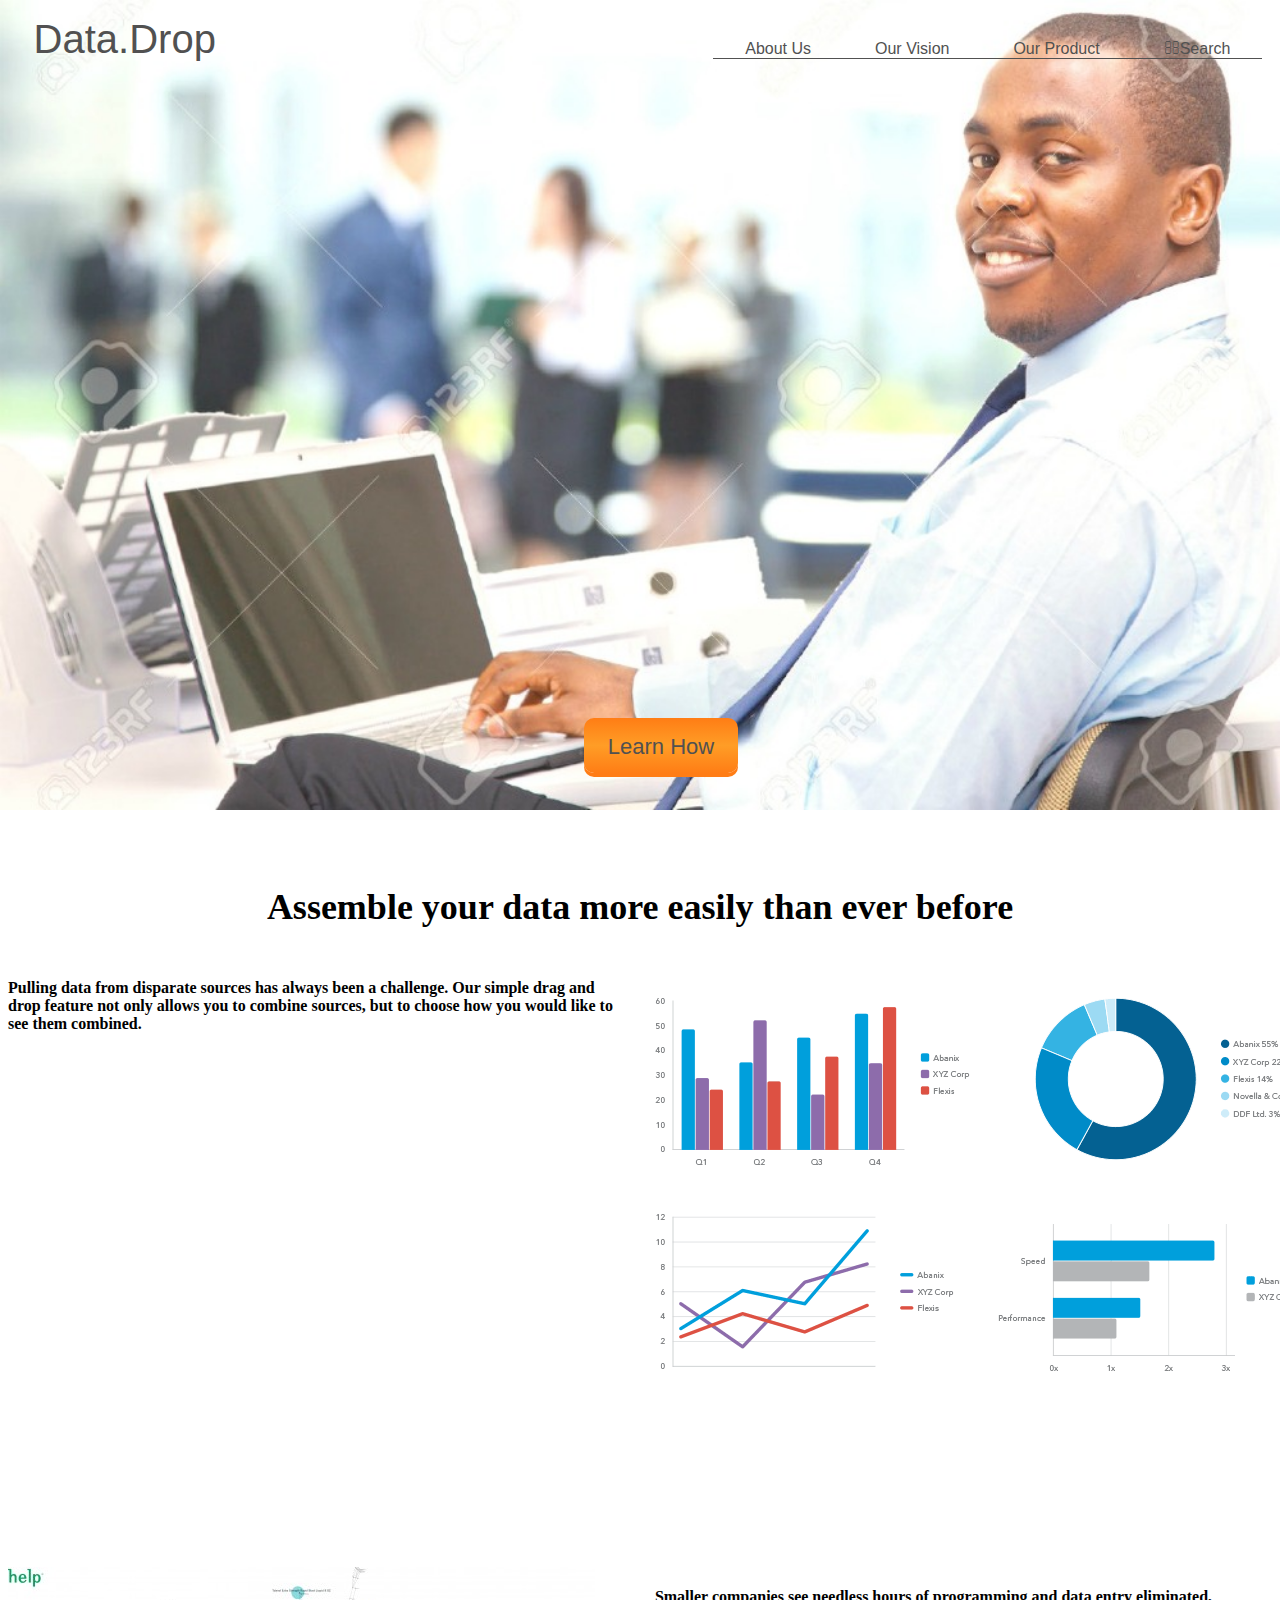
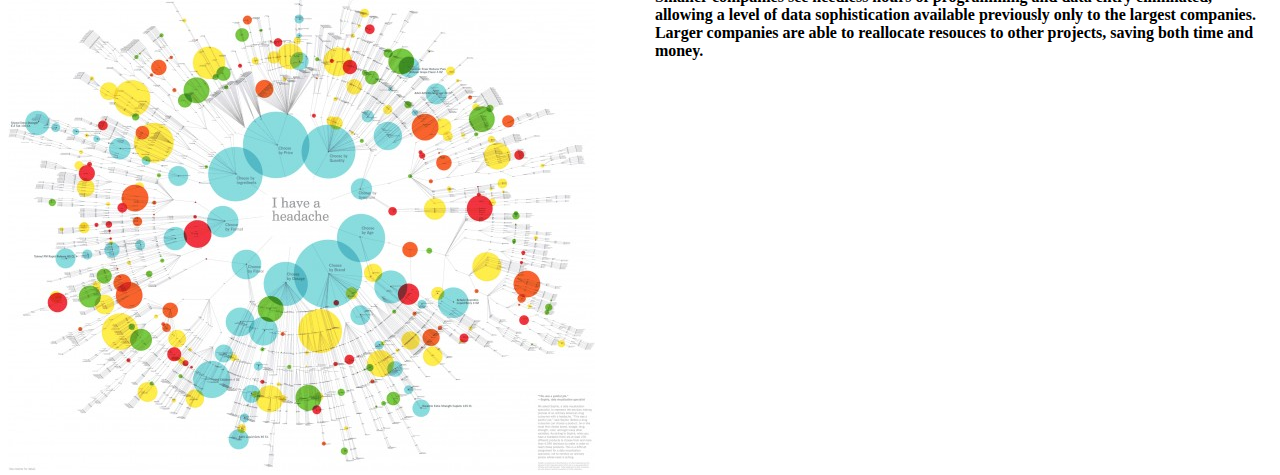
==== index.html @ 41b58b30 "partially complete landing page" ====
<!DOCTYPE html>
<html>
  <head>
    <link href="MyFontsWebfontsKit.css" rel="stylesheet" type="text/css" media="all">
    <link rel="stylesheet" href="css/application.css">
    <title></title>
  </head>
  <body>

      <section id="top-half">

          <div class="header">Data.Drop</div>

              <div class="nav">
                <ul>
                  <li><i class="fa fa-search"></i>Search</li>
                  <li><a href="default.asp">Our Product</a></li>
                  <li><a href="default.asp">Our Vision</a></li>
                  <li><a href="default.asp">About Us</a></li>
                </ul>
              </div>

            <div class="ri" id="main-img"><img src="img/computerguy.jpg" alt="man holding a laptop and smiling"></div>

            <h1>Make Your Data Work For You</h1>

            <div class="button">Learn How</div>

        </section>


            <div id="info"><h2>Assemble your data more easily than ever before</h2></div>


        <section id="mid-quarter">

            <div id="info"><h2>Assemble your data more easily than ever before</h2></div>

            <div id="mid-right"><h4>Pulling data from disparate sources has always been a challenge. Our simple drag and drop feature not only allows you to combine sources, but to choose how you would like to see them combined.</h4></div>

            <div id="mid-left"><img src="img/data3.png" alt="data visualization"></div>

        </section>

        <section id="bottom-quarter">

            <div id="bottom-right"><img src="img/data4.png" alt="data visualization"></div>

            <div id="bottom-left"><h4> Smaller companies see needless hours of programming and data entry eliminated, allowing a level of data sophistication available previously only to the largest companies. Larger companies are able to reallocate resouces to other projects, saving both time and money.</h4></div>

        </section>

  </body>
</html>
---- css/application.css ----
@charset "UTF-8";
/* Global Imports -------------------- */
@import url(fonts/myfonts.css);
html {
  box-sizing: border-box; }

*, *::after, *::before {
  box-sizing: inherit; }

html {
  width: 100%;
  background: #fff; }

#top-half {
  float: left;
  display: block;
  margin-right: 2.35765%;
  width: 100%; }
  #top-half:last-child {
    margin-right: 0; }
  #top-half .ri img {
    position: absolute;
    left: 0px;
    top: 0px;
    width: 100%;
    height: auto;
    z-index: 0; }

#mid-quarter {
  float: left;
  display: block;
  margin-right: 2.35765%;
  width: 100%;
  position: relative;
  margin: 74vh 0vh -6vh 0vh;
  background-color: #fff;
  height: 50vh;
  width: 100%;
  z-index: 0; }
  #mid-quarter:last-child {
    margin-right: 0; }

#info {
  float: left;
  display: block;
  margin-right: 2.35765%;
  width: 100%;
  text-align: center;
  font-size: 1.5em; }
  #info:last-child {
    margin-right: 0; }

#mid-right {
  float: left;
  display: block;
  margin-right: 2.35765%;
  width: 48.82117%; }
  #mid-right:last-child {
    margin-right: 0; }

#mid-left {
  float: left;
  display: block;
  margin-right: 2.35765%;
  width: 48.82117%; }
  #mid-left:last-child {
    margin-right: 0; }

#bottom-quarter {
  float: left;
  display: block;
  margin-right: 2.35765%;
  width: 100%;
  position: relative;
  margin: 35vh 0vh -6vh 0vh;
  background-color: #fff;
  height: 50vh;
  width: 100%;
  z-index: 0; }
  #bottom-quarter:last-child {
    margin-right: 0; }

#bottom-right {
  float: left;
  display: block;
  margin-right: 2.35765%;
  width: 48.82117%; }
  #bottom-right:last-child {
    margin-right: 0; }

#bottom-left {
  float: left;
  display: block;
  margin-right: 2.35765%;
  width: 48.82117%; }
  #bottom-left:last-child {
    margin-right: 0; }

.header {
  position: absolute;
  z-index: 2;
  margin: 1vh 0vw 0vh 2vw;
  text-align: left;
  font-family: Audimat3000-Regulier, sans-serif;
  font-size: 2.5em;
  color: #515151; }

.nav ul {
  position: absolute;
  z-index: 1;
  display: inline;
  width: 98vw;
  height: 4vh;
  list-style-type: none; }
  .nav ul li {
    float: right;
    padding: 1em 2em 0em 2em;
    font-family: Audimat3000-Regulier, sans-serif;
    font-size: 1em;
    color: #515151;
    border-bottom: thin solid #515151; }

a:link {
  color: #515151;
  text-decoration: none; }

a:hover {
  color: #aaaaaa;
  text-decoration: none; }

.button {
  position: absolute;
  z-index: 1;
  display: block;
  height: 2.5em;
  width: 7em;
  background: #05CFBE;
  border-radius: 10px;
  font-family: Audimat3000-Regulier, sans-serif;
  color: #515151;
  font-size: 22px;
  text-align: center;
  background: -webkit-linear-gradient(#FF7D15, #FF9D26, #FF7D15);
  background: -moz-linear-gradient(#FF7D15, #FF9D26, #FF7D15);
  background: -o-linear-gradient(#FF7D15, #FF9D26, #FF7D15);
  background: -ms-linear-gradient(#FF7D15, #FF9D26, #FF7D15);
  background: linear-gradient(#FF7D15, #FF9D26, #FF7D15);
  box-shadow: 0 4px 0 #FF7D15;
  -webkit-box-shadow: 0 4px 0 #FF7D15;
  -moz-box-shadow: 0 4px 0 #FF7D15;
  text-shadow: 0 2px 2px #FF7D15, 0.2;
  margin-top: 70vh;
  margin-left: 45vw;
  padding: .75em; }

@font-face {
  font-family: "Audimat3000-Regulier";
  src: url("../fonts/Audimat3000-Regulier-webfont.eot");
  src: url("../fonts/Audimat3000-Regulier-webfont.eot?#iefix") format("embedded-opentype"), url("../fonts/Audimat3000-Regulier-webfont.woff") format("woff"), url("../fonts/Audimat3000-Regulier-webfont.otf") format("ttf"); }
/*!
 *  Font Awesome 4.5.0 by @davegandy - http://fontawesome.io - @fontawesome
 *  License - http://fontawesome.io/license (Font: SIL OFL 1.1, CSS: MIT License)
 */
/* FONT PATH
 * -------------------------- */
@font-face {
  font-family: 'FontAwesome';
  src: url("../fonts/fontawesome-webfont.eot?v=4.5.0");
  src: url("../fonts/fontawesome-webfont.eot?#iefix&v=4.5.0") format("embedded-opentype"), url("../fonts/fontawesome-webfont.woff2?v=4.5.0") format("woff2"), url("../fonts/fontawesome-webfont.woff?v=4.5.0") format("woff"), url("../fonts/fontawesome-webfont.ttf?v=4.5.0") format("truetype"), url("../fonts/fontawesome-webfont.svg?v=4.5.0#fontawesomeregular") format("svg");
  font-weight: normal;
  font-style: normal; }
.fa {
  display: inline-block;
  font: normal normal normal 14px/1 FontAwesome;
  font-size: inherit;
  text-rendering: auto;
  -webkit-font-smoothing: antialiased;
  -moz-osx-font-smoothing: grayscale; }

/* makes the font 33% larger relative to the icon container */
.fa-lg {
  font-size: 1.33333em;
  line-height: 0.75em;
  vertical-align: -15%; }

.fa-2x {
  font-size: 2em; }

.fa-3x {
  font-size: 3em; }

.fa-4x {
  font-size: 4em; }

.fa-5x {
  font-size: 5em; }

.fa-fw {
  width: 1.28571em;
  text-align: center; }

.fa-ul {
  padding-left: 0;
  margin-left: 2.14286em;
  list-style-type: none; }
  .fa-ul > li {
    position: relative; }

.fa-li {
  position: absolute;
  left: -2.14286em;
  width: 2.14286em;
  top: 0.14286em;
  text-align: center; }
  .fa-li.fa-lg {
    left: -1.85714em; }

.fa-border {
  padding: .2em .25em .15em;
  border: solid 0.08em #eee;
  border-radius: .1em; }

.fa-pull-left {
  float: left; }

.fa-pull-right {
  float: right; }

.fa.fa-pull-left {
  margin-right: .3em; }
.fa.fa-pull-right {
  margin-left: .3em; }

/* Deprecated as of 4.4.0 */
.pull-right {
  float: right; }

.pull-left {
  float: left; }

.fa.pull-left {
  margin-right: .3em; }
.fa.pull-right {
  margin-left: .3em; }

.fa-spin {
  -webkit-animation: fa-spin 2s infinite linear;
  animation: fa-spin 2s infinite linear; }

.fa-pulse {
  -webkit-animation: fa-spin 1s infinite steps(8);
  animation: fa-spin 1s infinite steps(8); }

@-webkit-keyframes fa-spin {
  0% {
    -webkit-transform: rotate(0deg);
    transform: rotate(0deg); }
  100% {
    -webkit-transform: rotate(359deg);
    transform: rotate(359deg); } }
@keyframes fa-spin {
  0% {
    -webkit-transform: rotate(0deg);
    transform: rotate(0deg); }
  100% {
    -webkit-transform: rotate(359deg);
    transform: rotate(359deg); } }
.fa-rotate-90 {
  filter: progid:DXImageTransform.Microsoft.BasicImage(rotation=1);
  -webkit-transform: rotate(90deg);
  -ms-transform: rotate(90deg);
  transform: rotate(90deg); }

.fa-rotate-180 {
  filter: progid:DXImageTransform.Microsoft.BasicImage(rotation=2);
  -webkit-transform: rotate(180deg);
  -ms-transform: rotate(180deg);
  transform: rotate(180deg); }

.fa-rotate-270 {
  filter: progid:DXImageTransform.Microsoft.BasicImage(rotation=3);
  -webkit-transform: rotate(270deg);
  -ms-transform: rotate(270deg);
  transform: rotate(270deg); }

.fa-flip-horizontal {
  filter: progid:DXImageTransform.Microsoft.BasicImage(rotation=0);
  -webkit-transform: scale(-1, 1);
  -ms-transform: scale(-1, 1);
  transform: scale(-1, 1); }

.fa-flip-vertical {
  filter: progid:DXImageTransform.Microsoft.BasicImage(rotation=2);
  -webkit-transform: scale(1, -1);
  -ms-transform: scale(1, -1);
  transform: scale(1, -1); }

:root .fa-rotate-90,
:root .fa-rotate-180,
:root .fa-rotate-270,
:root .fa-flip-horizontal,
:root .fa-flip-vertical {
  filter: none; }

.fa-stack {
  position: relative;
  display: inline-block;
  width: 2em;
  height: 2em;
  line-height: 2em;
  vertical-align: middle; }

.fa-stack-1x, .fa-stack-2x {
  position: absolute;
  left: 0;
  width: 100%;
  text-align: center; }

.fa-stack-1x {
  line-height: inherit; }

.fa-stack-2x {
  font-size: 2em; }

.fa-inverse {
  color: #fff; }

/* Font Awesome uses the Unicode Private Use Area (PUA) to ensure screen
   readers do not read off random characters that represent icons */
.fa-glass:before {
  content: ""; }

.fa-music:before {
  content: ""; }

.fa-search:before {
  content: ""; }

.fa-envelope-o:before {
  content: ""; }

.fa-heart:before {
  content: ""; }

.fa-star:before {
  content: ""; }

.fa-star-o:before {
  content: ""; }

.fa-user:before {
  content: ""; }

.fa-film:before {
  content: ""; }

.fa-th-large:before {
  content: ""; }

.fa-th:before {
  content: ""; }

.fa-th-list:before {
  content: ""; }

.fa-check:before {
  content: ""; }

.fa-remove:before,
.fa-close:before,
.fa-times:before {
  content: ""; }

.fa-search-plus:before {
  content: ""; }

.fa-search-minus:before {
  content: ""; }

.fa-power-off:before {
  content: ""; }

.fa-signal:before {
  content: ""; }

.fa-gear:before,
.fa-cog:before {
  content: ""; }

.fa-trash-o:before {
  content: ""; }

.fa-home:before {
  content: ""; }

.fa-file-o:before {
  content: ""; }

.fa-clock-o:before {
  content: ""; }

.fa-road:before {
  content: ""; }

.fa-download:before {
  content: ""; }

.fa-arrow-circle-o-down:before {
  content: ""; }

.fa-arrow-circle-o-up:before {
  content: ""; }

.fa-inbox:before {
  content: ""; }

.fa-play-circle-o:before {
  content: ""; }

.fa-rotate-right:before,
.fa-repeat:before {
  content: ""; }

.fa-refresh:before {
  content: ""; }

.fa-list-alt:before {
  content: ""; }

.fa-lock:before {
  content: ""; }

.fa-flag:before {
  content: ""; }

.fa-headphones:before {
  content: ""; }

.fa-volume-off:before {
  content: ""; }

.fa-volume-down:before {
  content: ""; }

.fa-volume-up:before {
  content: ""; }

.fa-qrcode:before {
  content: ""; }

.fa-barcode:before {
  content: ""; }

.fa-tag:before {
  content: ""; }

.fa-tags:before {
  content: ""; }

.fa-book:before {
  content: ""; }

.fa-bookmark:before {
  content: ""; }

.fa-print:before {
  content: ""; }

.fa-camera:before {
  content: ""; }

.fa-font:before {
  content: ""; }

.fa-bold:before {
  content: ""; }

.fa-italic:before {
  content: ""; }

.fa-text-height:before {
  content: ""; }

.fa-text-width:before {
  content: ""; }

.fa-align-left:before {
  content: ""; }

.fa-align-center:before {
  content: ""; }

.fa-align-right:before {
  content: ""; }

.fa-align-justify:before {
  content: ""; }

.fa-list:before {
  content: ""; }

.fa-dedent:before,
.fa-outdent:before {
  content: ""; }

.fa-indent:before {
  content: ""; }

.fa-video-camera:before {
  content: ""; }

.fa-photo:before,
.fa-image:before,
.fa-picture-o:before {
  content: ""; }

.fa-pencil:before {
  content: ""; }

.fa-map-marker:before {
  content: ""; }

.fa-adjust:before {
  content: ""; }

.fa-tint:before {
  content: ""; }

.fa-edit:before,
.fa-pencil-square-o:before {
  content: ""; }

.fa-share-square-o:before {
  content: ""; }

.fa-check-square-o:before {
  content: ""; }

.fa-arrows:before {
  content: ""; }

.fa-step-backward:before {
  content: ""; }

.fa-fast-backward:before {
  content: ""; }

.fa-backward:before {
  content: ""; }

.fa-play:before {
  content: ""; }

.fa-pause:before {
  content: ""; }

.fa-stop:before {
  content: ""; }

.fa-forward:before {
  content: ""; }

.fa-fast-forward:before {
  content: ""; }

.fa-step-forward:before {
  content: ""; }

.fa-eject:before {
  content: ""; }

.fa-chevron-left:before {
  content: ""; }

.fa-chevron-right:before {
  content: ""; }

.fa-plus-circle:before {
  content: ""; }

.fa-minus-circle:before {
  content: ""; }

.fa-times-circle:before {
  content: ""; }

.fa-check-circle:before {
  content: ""; }

.fa-question-circle:before {
  content: ""; }

.fa-info-circle:before {
  content: ""; }

.fa-crosshairs:before {
  content: ""; }

.fa-times-circle-o:before {
  content: ""; }

.fa-check-circle-o:before {
  content: ""; }

.fa-ban:before {
  content: ""; }

.fa-arrow-left:before {
  content: ""; }

.fa-arrow-right:before {
  content: ""; }

.fa-arrow-up:before {
  content: ""; }

.fa-arrow-down:before {
  content: ""; }

.fa-mail-forward:before,
.fa-share:before {
  content: ""; }

.fa-expand:before {
  content: ""; }

.fa-compress:before {
  content: ""; }

.fa-plus:before {
  content: ""; }

.fa-minus:before {
  content: ""; }

.fa-asterisk:before {
  content: ""; }

.fa-exclamation-circle:before {
  content: ""; }

.fa-gift:before {
  content: ""; }

.fa-leaf:before {
  content: ""; }

.fa-fire:before {
  content: ""; }

.fa-eye:before {
  content: ""; }

.fa-eye-slash:before {
  content: ""; }

.fa-warning:before,
.fa-exclamation-triangle:before {
  content: ""; }

.fa-plane:before {
  content: ""; }

.fa-calendar:before {
  content: ""; }

.fa-random:before {
  content: ""; }

.fa-comment:before {
  content: ""; }

.fa-magnet:before {
  content: ""; }

.fa-chevron-up:before {
  content: ""; }

.fa-chevron-down:before {
  content: ""; }

.fa-retweet:before {
  content: ""; }

.fa-shopping-cart:before {
  content: ""; }

.fa-folder:before {
  content: ""; }

.fa-folder-open:before {
  content: ""; }

.fa-arrows-v:before {
  content: ""; }

.fa-arrows-h:before {
  content: ""; }

.fa-bar-chart-o:before,
.fa-bar-chart:before {
  content: ""; }

.fa-twitter-square:before {
  content: ""; }

.fa-facebook-square:before {
  content: ""; }

.fa-camera-retro:before {
  content: ""; }

.fa-key:before {
  content: ""; }

.fa-gears:before,
.fa-cogs:before {
  content: ""; }

.fa-comments:before {
  content: ""; }

.fa-thumbs-o-up:before {
  content: ""; }

.fa-thumbs-o-down:before {
  content: ""; }

.fa-star-half:before {
  content: ""; }

.fa-heart-o:before {
  content: ""; }

.fa-sign-out:before {
  content: ""; }

.fa-linkedin-square:before {
  content: ""; }

.fa-thumb-tack:before {
  content: ""; }

.fa-external-link:before {
  content: ""; }

.fa-sign-in:before {
  content: ""; }

.fa-trophy:before {
  content: ""; }

.fa-github-square:before {
  content: ""; }

.fa-upload:before {
  content: ""; }

.fa-lemon-o:before {
  content: ""; }

.fa-phone:before {
  content: ""; }

.fa-square-o:before {
  content: ""; }

.fa-bookmark-o:before {
  content: ""; }

.fa-phone-square:before {
  content: ""; }

.fa-twitter:before {
  content: ""; }

.fa-facebook-f:before,
.fa-facebook:before {
  content: ""; }

.fa-github:before {
  content: ""; }

.fa-unlock:before {
  content: ""; }

.fa-credit-card:before {
  content: ""; }

.fa-feed:before,
.fa-rss:before {
  content: ""; }

.fa-hdd-o:before {
  content: ""; }

.fa-bullhorn:before {
  content: ""; }

.fa-bell:before {
  content: ""; }

.fa-certificate:before {
  content: ""; }

.fa-hand-o-right:before {
  content: ""; }

.fa-hand-o-left:before {
  content: ""; }

.fa-hand-o-up:before {
  content: ""; }

.fa-hand-o-down:before {
  content: ""; }

.fa-arrow-circle-left:before {
  content: ""; }

.fa-arrow-circle-right:before {
  content: ""; }

.fa-arrow-circle-up:before {
  content: ""; }

.fa-arrow-circle-down:before {
  content: ""; }

.fa-globe:before {
  content: ""; }

.fa-wrench:before {
  content: ""; }

.fa-tasks:before {
  content: ""; }

.fa-filter:before {
  content: ""; }

.fa-briefcase:before {
  content: ""; }

.fa-arrows-alt:before {
  content: ""; }

.fa-group:before,
.fa-users:before {
  content: ""; }

.fa-chain:before,
.fa-link:before {
  content: ""; }

.fa-cloud:before {
  content: ""; }

.fa-flask:before {
  content: ""; }

.fa-cut:before,
.fa-scissors:before {
  content: ""; }

.fa-copy:before,
.fa-files-o:before {
  content: ""; }

.fa-paperclip:before {
  content: ""; }

.fa-save:before,
.fa-floppy-o:before {
  content: ""; }

.fa-square:before {
  content: ""; }

.fa-navicon:before,
.fa-reorder:before,
.fa-bars:before {
  content: ""; }

.fa-list-ul:before {
  content: ""; }

.fa-list-ol:before {
  content: ""; }

.fa-strikethrough:before {
  content: ""; }

.fa-underline:before {
  content: ""; }

.fa-table:before {
  content: ""; }

.fa-magic:before {
  content: ""; }

.fa-truck:before {
  content: ""; }

.fa-pinterest:before {
  content: ""; }

.fa-pinterest-square:before {
  content: ""; }

.fa-google-plus-square:before {
  content: ""; }

.fa-google-plus:before {
  content: ""; }

.fa-money:before {
  content: ""; }

.fa-caret-down:before {
  content: ""; }

.fa-caret-up:before {
  content: ""; }

.fa-caret-left:before {
  content: ""; }

.fa-caret-right:before {
  content: ""; }

.fa-columns:before {
  content: ""; }

.fa-unsorted:before,
.fa-sort:before {
  content: ""; }

.fa-sort-down:before,
.fa-sort-desc:before {
  content: ""; }

.fa-sort-up:before,
.fa-sort-asc:before {
  content: ""; }

.fa-envelope:before {
  content: ""; }

.fa-linkedin:before {
  content: ""; }

.fa-rotate-left:before,
.fa-undo:before {
  content: ""; }

.fa-legal:before,
.fa-gavel:before {
  content: ""; }

.fa-dashboard:before,
.fa-tachometer:before {
  content: ""; }

.fa-comment-o:before {
  content: ""; }

.fa-comments-o:before {
  content: ""; }

.fa-flash:before,
.fa-bolt:before {
  content: ""; }

.fa-sitemap:before {
  content: ""; }

.fa-umbrella:before {
  content: ""; }

.fa-paste:before,
.fa-clipboard:before {
  content: ""; }

.fa-lightbulb-o:before {
  content: ""; }

.fa-exchange:before {
  content: ""; }

.fa-cloud-download:before {
  content: ""; }

.fa-cloud-upload:before {
  content: ""; }

.fa-user-md:before {
  content: ""; }

.fa-stethoscope:before {
  content: ""; }

.fa-suitcase:before {
  content: ""; }

.fa-bell-o:before {
  content: ""; }

.fa-coffee:before {
  content: ""; }

.fa-cutlery:before {
  content: ""; }

.fa-file-text-o:before {
  content: ""; }

.fa-building-o:before {
  content: ""; }

.fa-hospital-o:before {
  content: ""; }

.fa-ambulance:before {
  content: ""; }

.fa-medkit:before {
  content: ""; }

.fa-fighter-jet:before {
  content: ""; }

.fa-beer:before {
  content: ""; }

.fa-h-square:before {
  content: ""; }

.fa-plus-square:before {
  content: ""; }

.fa-angle-double-left:before {
  content: ""; }

.fa-angle-double-right:before {
  content: ""; }

.fa-angle-double-up:before {
  content: ""; }

.fa-angle-double-down:before {
  content: ""; }

.fa-angle-left:before {
  content: ""; }

.fa-angle-right:before {
  content: ""; }

.fa-angle-up:before {
  content: ""; }

.fa-angle-down:before {
  content: ""; }

.fa-desktop:before {
  content: ""; }

.fa-laptop:before {
  content: ""; }

.fa-tablet:before {
  content: ""; }

.fa-mobile-phone:before,
.fa-mobile:before {
  content: ""; }

.fa-circle-o:before {
  content: ""; }

.fa-quote-left:before {
  content: ""; }

.fa-quote-right:before {
  content: ""; }

.fa-spinner:before {
  content: ""; }

.fa-circle:before {
  content: ""; }

.fa-mail-reply:before,
.fa-reply:before {
  content: ""; }

.fa-github-alt:before {
  content: ""; }

.fa-folder-o:before {
  content: ""; }

.fa-folder-open-o:before {
  content: ""; }

.fa-smile-o:before {
  content: ""; }

.fa-frown-o:before {
  content: ""; }

.fa-meh-o:before {
  content: ""; }

.fa-gamepad:before {
  content: ""; }

.fa-keyboard-o:before {
  content: ""; }

.fa-flag-o:before {
  content: ""; }

.fa-flag-checkered:before {
  content: ""; }

.fa-terminal:before {
  content: ""; }

.fa-code:before {
  content: ""; }

.fa-mail-reply-all:before,
.fa-reply-all:before {
  content: ""; }

.fa-star-half-empty:before,
.fa-star-half-full:before,
.fa-star-half-o:before {
  content: ""; }

.fa-location-arrow:before {
  content: ""; }

.fa-crop:before {
  content: ""; }

.fa-code-fork:before {
  content: ""; }

.fa-unlink:before,
.fa-chain-broken:before {
  content: ""; }

.fa-question:before {
  content: ""; }

.fa-info:before {
  content: ""; }

.fa-exclamation:before {
  content: ""; }

.fa-superscript:before {
  content: ""; }

.fa-subscript:before {
  content: ""; }

.fa-eraser:before {
  content: ""; }

.fa-puzzle-piece:before {
  content: ""; }

.fa-microphone:before {
  content: ""; }

.fa-microphone-slash:before {
  content: ""; }

.fa-shield:before {
  content: ""; }

.fa-calendar-o:before {
  content: ""; }

.fa-fire-extinguisher:before {
  content: ""; }

.fa-rocket:before {
  content: ""; }

.fa-maxcdn:before {
  content: ""; }

.fa-chevron-circle-left:before {
  content: ""; }

.fa-chevron-circle-right:before {
  content: ""; }

.fa-chevron-circle-up:before {
  content: ""; }

.fa-chevron-circle-down:before {
  content: ""; }

.fa-html5:before {
  content: ""; }

.fa-css3:before {
  content: ""; }

.fa-anchor:before {
  content: ""; }

.fa-unlock-alt:before {
  content: ""; }

.fa-bullseye:before {
  content: ""; }

.fa-ellipsis-h:before {
  content: ""; }

.fa-ellipsis-v:before {
  content: ""; }

.fa-rss-square:before {
  content: ""; }

.fa-play-circle:before {
  content: ""; }

.fa-ticket:before {
  content: ""; }

.fa-minus-square:before {
  content: ""; }

.fa-minus-square-o:before {
  content: ""; }

.fa-level-up:before {
  content: ""; }

.fa-level-down:before {
  content: ""; }

.fa-check-square:before {
  content: ""; }

.fa-pencil-square:before {
  content: ""; }

.fa-external-link-square:before {
  content: ""; }

.fa-share-square:before {
  content: ""; }

.fa-compass:before {
  content: ""; }

.fa-toggle-down:before,
.fa-caret-square-o-down:before {
  content: ""; }

.fa-toggle-up:before,
.fa-caret-square-o-up:before {
  content: ""; }

.fa-toggle-right:before,
.fa-caret-square-o-right:before {
  content: ""; }

.fa-euro:before,
.fa-eur:before {
  content: ""; }

.fa-gbp:before {
  content: ""; }

.fa-dollar:before,
.fa-usd:before {
  content: ""; }

.fa-rupee:before,
.fa-inr:before {
  content: ""; }

.fa-cny:before,
.fa-rmb:before,
.fa-yen:before,
.fa-jpy:before {
  content: ""; }

.fa-ruble:before,
.fa-rouble:before,
.fa-rub:before {
  content: ""; }

.fa-won:before,
.fa-krw:before {
  content: ""; }

.fa-bitcoin:before,
.fa-btc:before {
  content: ""; }

.fa-file:before {
  content: ""; }

.fa-file-text:before {
  content: ""; }

.fa-sort-alpha-asc:before {
  content: ""; }

.fa-sort-alpha-desc:before {
  content: ""; }

.fa-sort-amount-asc:before {
  content: ""; }

.fa-sort-amount-desc:before {
  content: ""; }

.fa-sort-numeric-asc:before {
  content: ""; }

.fa-sort-numeric-desc:before {
  content: ""; }

.fa-thumbs-up:before {
  content: ""; }

.fa-thumbs-down:before {
  content: ""; }

.fa-youtube-square:before {
  content: ""; }

.fa-youtube:before {
  content: ""; }

.fa-xing:before {
  content: ""; }

.fa-xing-square:before {
  content: ""; }

.fa-youtube-play:before {
  content: ""; }

.fa-dropbox:before {
  content: ""; }

.fa-stack-overflow:before {
  content: ""; }

.fa-instagram:before {
  content: ""; }

.fa-flickr:before {
  content: ""; }

.fa-adn:before {
  content: ""; }

.fa-bitbucket:before {
  content: ""; }

.fa-bitbucket-square:before {
  content: ""; }

.fa-tumblr:before {
  content: ""; }

.fa-tumblr-square:before {
  content: ""; }

.fa-long-arrow-down:before {
  content: ""; }

.fa-long-arrow-up:before {
  content: ""; }

.fa-long-arrow-left:before {
  content: ""; }

.fa-long-arrow-right:before {
  content: ""; }

.fa-apple:before {
  content: ""; }

.fa-windows:before {
  content: ""; }

.fa-android:before {
  content: ""; }

.fa-linux:before {
  content: ""; }

.fa-dribbble:before {
  content: ""; }

.fa-skype:before {
  content: ""; }

.fa-foursquare:before {
  content: ""; }

.fa-trello:before {
  content: ""; }

.fa-female:before {
  content: ""; }

.fa-male:before {
  content: ""; }

.fa-gittip:before,
.fa-gratipay:before {
  content: ""; }

.fa-sun-o:before {
  content: ""; }

.fa-moon-o:before {
  content: ""; }

.fa-archive:before {
  content: ""; }

.fa-bug:before {
  content: ""; }

.fa-vk:before {
  content: ""; }

.fa-weibo:before {
  content: ""; }

.fa-renren:before {
  content: ""; }

.fa-pagelines:before {
  content: ""; }

.fa-stack-exchange:before {
  content: ""; }

.fa-arrow-circle-o-right:before {
  content: ""; }

.fa-arrow-circle-o-left:before {
  content: ""; }

.fa-toggle-left:before,
.fa-caret-square-o-left:before {
  content: ""; }

.fa-dot-circle-o:before {
  content: ""; }

.fa-wheelchair:before {
  content: ""; }

.fa-vimeo-square:before {
  content: ""; }

.fa-turkish-lira:before,
.fa-try:before {
  content: ""; }

.fa-plus-square-o:before {
  content: ""; }

.fa-space-shuttle:before {
  content: ""; }

.fa-slack:before {
  content: ""; }

.fa-envelope-square:before {
  content: ""; }

.fa-wordpress:before {
  content: ""; }

.fa-openid:before {
  content: ""; }

.fa-institution:before,
.fa-bank:before,
.fa-university:before {
  content: ""; }

.fa-mortar-board:before,
.fa-graduation-cap:before {
  content: ""; }

.fa-yahoo:before {
  content: ""; }

.fa-google:before {
  content: ""; }

.fa-reddit:before {
  content: ""; }

.fa-reddit-square:before {
  content: ""; }

.fa-stumbleupon-circle:before {
  content: ""; }

.fa-stumbleupon:before {
  content: ""; }

.fa-delicious:before {
  content: ""; }

.fa-digg:before {
  content: ""; }

.fa-pied-piper:before {
  content: ""; }

.fa-pied-piper-alt:before {
  content: ""; }

.fa-drupal:before {
  content: ""; }

.fa-joomla:before {
  content: ""; }

.fa-language:before {
  content: ""; }

.fa-fax:before {
  content: ""; }

.fa-building:before {
  content: ""; }

.fa-child:before {
  content: ""; }

.fa-paw:before {
  content: ""; }

.fa-spoon:before {
  content: ""; }

.fa-cube:before {
  content: ""; }

.fa-cubes:before {
  content: ""; }

.fa-behance:before {
  content: ""; }

.fa-behance-square:before {
  content: ""; }

.fa-steam:before {
  content: ""; }

.fa-steam-square:before {
  content: ""; }

.fa-recycle:before {
  content: ""; }

.fa-automobile:before,
.fa-car:before {
  content: ""; }

.fa-cab:before,
.fa-taxi:before {
  content: ""; }

.fa-tree:before {
  content: ""; }

.fa-spotify:before {
  content: ""; }

.fa-deviantart:before {
  content: ""; }

.fa-soundcloud:before {
  content: ""; }

.fa-database:before {
  content: ""; }

.fa-file-pdf-o:before {
  content: ""; }

.fa-file-word-o:before {
  content: ""; }

.fa-file-excel-o:before {
  content: ""; }

.fa-file-powerpoint-o:before {
  content: ""; }

.fa-file-photo-o:before,
.fa-file-picture-o:before,
.fa-file-image-o:before {
  content: ""; }

.fa-file-zip-o:before,
.fa-file-archive-o:before {
  content: ""; }

.fa-file-sound-o:before,
.fa-file-audio-o:before {
  content: ""; }

.fa-file-movie-o:before,
.fa-file-video-o:before {
  content: ""; }

.fa-file-code-o:before {
  content: ""; }

.fa-vine:before {
  content: ""; }

.fa-codepen:before {
  content: ""; }

.fa-jsfiddle:before {
  content: ""; }

.fa-life-bouy:before,
.fa-life-buoy:before,
.fa-life-saver:before,
.fa-support:before,
.fa-life-ring:before {
  content: ""; }

.fa-circle-o-notch:before {
  content: ""; }

.fa-ra:before,
.fa-rebel:before {
  content: ""; }

.fa-ge:before,
.fa-empire:before {
  content: ""; }

.fa-git-square:before {
  content: ""; }

.fa-git:before {
  content: ""; }

.fa-y-combinator-square:before,
.fa-yc-square:before,
.fa-hacker-news:before {
  content: ""; }

.fa-tencent-weibo:before {
  content: ""; }

.fa-qq:before {
  content: ""; }

.fa-wechat:before,
.fa-weixin:before {
  content: ""; }

.fa-send:before,
.fa-paper-plane:before {
  content: ""; }

.fa-send-o:before,
.fa-paper-plane-o:before {
  content: ""; }

.fa-history:before {
  content: ""; }

.fa-circle-thin:before {
  content: ""; }

.fa-header:before {
  content: ""; }

.fa-paragraph:before {
  content: ""; }

.fa-sliders:before {
  content: ""; }

.fa-share-alt:before {
  content: ""; }

.fa-share-alt-square:before {
  content: ""; }

.fa-bomb:before {
  content: ""; }

.fa-soccer-ball-o:before,
.fa-futbol-o:before {
  content: ""; }

.fa-tty:before {
  content: ""; }

.fa-binoculars:before {
  content: ""; }

.fa-plug:before {
  content: ""; }

.fa-slideshare:before {
  content: ""; }

.fa-twitch:before {
  content: ""; }

.fa-yelp:before {
  content: ""; }

.fa-newspaper-o:before {
  content: ""; }

.fa-wifi:before {
  content: ""; }

.fa-calculator:before {
  content: ""; }

.fa-paypal:before {
  content: ""; }

.fa-google-wallet:before {
  content: ""; }

.fa-cc-visa:before {
  content: ""; }

.fa-cc-mastercard:before {
  content: ""; }

.fa-cc-discover:before {
  content: ""; }

.fa-cc-amex:before {
  content: ""; }

.fa-cc-paypal:before {
  content: ""; }

.fa-cc-stripe:before {
  content: ""; }

.fa-bell-slash:before {
  content: ""; }

.fa-bell-slash-o:before {
  content: ""; }

.fa-trash:before {
  content: ""; }

.fa-copyright:before {
  content: ""; }

.fa-at:before {
  content: ""; }

.fa-eyedropper:before {
  content: ""; }

.fa-paint-brush:before {
  content: ""; }

.fa-birthday-cake:before {
  content: ""; }

.fa-area-chart:before {
  content: ""; }

.fa-pie-chart:before {
  content: ""; }

.fa-line-chart:before {
  content: ""; }

.fa-lastfm:before {
  content: ""; }

.fa-lastfm-square:before {
  content: ""; }

.fa-toggle-off:before {
  content: ""; }

.fa-toggle-on:before {
  content: ""; }

.fa-bicycle:before {
  content: ""; }

.fa-bus:before {
  content: ""; }

.fa-ioxhost:before {
  content: ""; }

.fa-angellist:before {
  content: ""; }

.fa-cc:before {
  content: ""; }

.fa-shekel:before,
.fa-sheqel:before,
.fa-ils:before {
  content: ""; }

.fa-meanpath:before {
  content: ""; }

.fa-buysellads:before {
  content: ""; }

.fa-connectdevelop:before {
  content: ""; }

.fa-dashcube:before {
  content: ""; }

.fa-forumbee:before {
  content: ""; }

.fa-leanpub:before {
  content: ""; }

.fa-sellsy:before {
  content: ""; }

.fa-shirtsinbulk:before {
  content: ""; }

.fa-simplybuilt:before {
  content: ""; }

.fa-skyatlas:before {
  content: ""; }

.fa-cart-plus:before {
  content: ""; }

.fa-cart-arrow-down:before {
  content: ""; }

.fa-diamond:before {
  content: ""; }

.fa-ship:before {
  content: ""; }

.fa-user-secret:before {
  content: ""; }

.fa-motorcycle:before {
  content: ""; }

.fa-street-view:before {
  content: ""; }

.fa-heartbeat:before {
  content: ""; }

.fa-venus:before {
  content: ""; }

.fa-mars:before {
  content: ""; }

.fa-mercury:before {
  content: ""; }

.fa-intersex:before,
.fa-transgender:before {
  content: ""; }

.fa-transgender-alt:before {
  content: ""; }

.fa-venus-double:before {
  content: ""; }

.fa-mars-double:before {
  content: ""; }

.fa-venus-mars:before {
  content: ""; }

.fa-mars-stroke:before {
  content: ""; }

.fa-mars-stroke-v:before {
  content: ""; }

.fa-mars-stroke-h:before {
  content: ""; }

.fa-neuter:before {
  content: ""; }

.fa-genderless:before {
  content: ""; }

.fa-facebook-official:before {
  content: ""; }

.fa-pinterest-p:before {
  content: ""; }

.fa-whatsapp:before {
  content: ""; }

.fa-server:before {
  content: ""; }

.fa-user-plus:before {
  content: ""; }

.fa-user-times:before {
  content: ""; }

.fa-hotel:before,
.fa-bed:before {
  content: ""; }

.fa-viacoin:before {
  content: ""; }

.fa-train:before {
  content: ""; }

.fa-subway:before {
  content: ""; }

.fa-medium:before {
  content: ""; }

.fa-yc:before,
.fa-y-combinator:before {
  content: ""; }

.fa-optin-monster:before {
  content: ""; }

.fa-opencart:before {
  content: ""; }

.fa-expeditedssl:before {
  content: ""; }

.fa-battery-4:before,
.fa-battery-full:before {
  content: ""; }

.fa-battery-3:before,
.fa-battery-three-quarters:before {
  content: ""; }

.fa-battery-2:before,
.fa-battery-half:before {
  content: ""; }

.fa-battery-1:before,
.fa-battery-quarter:before {
  content: ""; }

.fa-battery-0:before,
.fa-battery-empty:before {
  content: ""; }

.fa-mouse-pointer:before {
  content: ""; }

.fa-i-cursor:before {
  content: ""; }

.fa-object-group:before {
  content: ""; }

.fa-object-ungroup:before {
  content: ""; }

.fa-sticky-note:before {
  content: ""; }

.fa-sticky-note-o:before {
  content: ""; }

.fa-cc-jcb:before {
  content: ""; }

.fa-cc-diners-club:before {
  content: ""; }

.fa-clone:before {
  content: ""; }

.fa-balance-scale:before {
  content: ""; }

.fa-hourglass-o:before {
  content: ""; }

.fa-hourglass-1:before,
.fa-hourglass-start:before {
  content: ""; }

.fa-hourglass-2:before,
.fa-hourglass-half:before {
  content: ""; }

.fa-hourglass-3:before,
.fa-hourglass-end:before {
  content: ""; }

.fa-hourglass:before {
  content: ""; }

.fa-hand-grab-o:before,
.fa-hand-rock-o:before {
  content: ""; }

.fa-hand-stop-o:before,
.fa-hand-paper-o:before {
  content: ""; }

.fa-hand-scissors-o:before {
  content: ""; }

.fa-hand-lizard-o:before {
  content: ""; }

.fa-hand-spock-o:before {
  content: ""; }

.fa-hand-pointer-o:before {
  content: ""; }

.fa-hand-peace-o:before {
  content: ""; }

.fa-trademark:before {
  content: ""; }

.fa-registered:before {
  content: ""; }

.fa-creative-commons:before {
  content: ""; }

.fa-gg:before {
  content: ""; }

.fa-gg-circle:before {
  content: ""; }

.fa-tripadvisor:before {
  content: ""; }

.fa-odnoklassniki:before {
  content: ""; }

.fa-odnoklassniki-square:before {
  content: ""; }

.fa-get-pocket:before {
  content: ""; }

.fa-wikipedia-w:before {
  content: ""; }

.fa-safari:before {
  content: ""; }

.fa-chrome:before {
  content: ""; }

.fa-firefox:before {
  content: ""; }

.fa-opera:before {
  content: ""; }

.fa-internet-explorer:before {
  content: ""; }

.fa-tv:before,
.fa-television:before {
  content: ""; }

.fa-contao:before {
  content: ""; }

.fa-500px:before {
  content: ""; }

.fa-amazon:before {
  content: ""; }

.fa-calendar-plus-o:before {
  content: ""; }

.fa-calendar-minus-o:before {
  content: ""; }

.fa-calendar-times-o:before {
  content: ""; }

.fa-calendar-check-o:before {
  content: ""; }

.fa-industry:before {
  content: ""; }

.fa-map-pin:before {
  content: ""; }

.fa-map-signs:before {
  content: ""; }

.fa-map-o:before {
  content: ""; }

.fa-map:before {
  content: ""; }

.fa-commenting:before {
  content: ""; }

.fa-commenting-o:before {
  content: ""; }

.fa-houzz:before {
  content: ""; }

.fa-vimeo:before {
  content: ""; }

.fa-black-tie:before {
  content: ""; }

.fa-fonticons:before {
  content: ""; }

.fa-reddit-alien:before {
  content: ""; }

.fa-edge:before {
  content: ""; }

.fa-credit-card-alt:before {
  content: ""; }

.fa-codiepie:before {
  content: ""; }

.fa-modx:before {
  content: ""; }

.fa-fort-awesome:before {
  content: ""; }

.fa-usb:before {
  content: ""; }

.fa-product-hunt:before {
  content: ""; }

.fa-mixcloud:before {
  content: ""; }

.fa-scribd:before {
  content: ""; }

.fa-pause-circle:before {
  content: ""; }

.fa-pause-circle-o:before {
  content: ""; }

.fa-stop-circle:before {
  content: ""; }

.fa-stop-circle-o:before {
  content: ""; }

.fa-shopping-bag:before {
  content: ""; }

.fa-shopping-basket:before {
  content: ""; }

.fa-hashtag:before {
  content: ""; }

.fa-bluetooth:before {
  content: ""; }

.fa-bluetooth-b:before {
  content: ""; }

.fa-percent:before {
  content: ""; }

/*!
 *  Font Awesome 4.5.0 by @davegandy - http://fontawesome.io - @fontawesome
 *  License - http://fontawesome.io/license (Font: SIL OFL 1.1, CSS: MIT License)
 */
/* FONT PATH
 * -------------------------- */
@font-face {
  font-family: 'FontAwesome';
  src: url("../fonts/fontawesome-webfont.eot?v=4.5.0");
  src: url("../fonts/fontawesome-webfont.eot?#iefix&v=4.5.0") format("embedded-opentype"), url("../fonts/fontawesome-webfont.woff2?v=4.5.0") format("woff2"), url("../fonts/fontawesome-webfont.woff?v=4.5.0") format("woff"), url("../fonts/fontawesome-webfont.ttf?v=4.5.0") format("truetype"), url("../fonts/fontawesome-webfont.svg?v=4.5.0#fontawesomeregular") format("svg");
  font-weight: normal;
  font-style: normal; }
.fa {
  display: inline-block;
  font: normal normal normal 14px/1 FontAwesome;
  font-size: inherit;
  text-rendering: auto;
  -webkit-font-smoothing: antialiased;
  -moz-osx-font-smoothing: grayscale; }

/* makes the font 33% larger relative to the icon container */
.fa-lg {
  font-size: 1.33333em;
  line-height: 0.75em;
  vertical-align: -15%; }

.fa-2x {
  font-size: 2em; }

.fa-3x {
  font-size: 3em; }

.fa-4x {
  font-size: 4em; }

.fa-5x {
  font-size: 5em; }

.fa-fw {
  width: 1.28571em;
  text-align: center; }

.fa-ul {
  padding-left: 0;
  margin-left: 2.14286em;
  list-style-type: none; }
  .fa-ul > li {
    position: relative; }

.fa-li {
  position: absolute;
  left: -2.14286em;
  width: 2.14286em;
  top: 0.14286em;
  text-align: center; }
  .fa-li.fa-lg {
    left: -1.85714em; }

.fa-border {
  padding: .2em .25em .15em;
  border: solid 0.08em #eee;
  border-radius: .1em; }

.fa-pull-left {
  float: left; }

.fa-pull-right {
  float: right; }

.fa.fa-pull-left {
  margin-right: .3em; }
.fa.fa-pull-right {
  margin-left: .3em; }

/* Deprecated as of 4.4.0 */
.pull-right {
  float: right; }

.pull-left {
  float: left; }

.fa.pull-left {
  margin-right: .3em; }
.fa.pull-right {
  margin-left: .3em; }

.fa-spin {
  -webkit-animation: fa-spin 2s infinite linear;
  animation: fa-spin 2s infinite linear; }

.fa-pulse {
  -webkit-animation: fa-spin 1s infinite steps(8);
  animation: fa-spin 1s infinite steps(8); }

@-webkit-keyframes fa-spin {
  0% {
    -webkit-transform: rotate(0deg);
    transform: rotate(0deg); }
  100% {
    -webkit-transform: rotate(359deg);
    transform: rotate(359deg); } }
@keyframes fa-spin {
  0% {
    -webkit-transform: rotate(0deg);
    transform: rotate(0deg); }
  100% {
    -webkit-transform: rotate(359deg);
    transform: rotate(359deg); } }
.fa-rotate-90 {
  filter: progid:DXImageTransform.Microsoft.BasicImage(rotation=1);
  -webkit-transform: rotate(90deg);
  -ms-transform: rotate(90deg);
  transform: rotate(90deg); }

.fa-rotate-180 {
  filter: progid:DXImageTransform.Microsoft.BasicImage(rotation=2);
  -webkit-transform: rotate(180deg);
  -ms-transform: rotate(180deg);
  transform: rotate(180deg); }

.fa-rotate-270 {
  filter: progid:DXImageTransform.Microsoft.BasicImage(rotation=3);
  -webkit-transform: rotate(270deg);
  -ms-transform: rotate(270deg);
  transform: rotate(270deg); }

.fa-flip-horizontal {
  filter: progid:DXImageTransform.Microsoft.BasicImage(rotation=0);
  -webkit-transform: scale(-1, 1);
  -ms-transform: scale(-1, 1);
  transform: scale(-1, 1); }

.fa-flip-vertical {
  filter: progid:DXImageTransform.Microsoft.BasicImage(rotation=2);
  -webkit-transform: scale(1, -1);
  -ms-transform: scale(1, -1);
  transform: scale(1, -1); }

:root .fa-rotate-90,
:root .fa-rotate-180,
:root .fa-rotate-270,
:root .fa-flip-horizontal,
:root .fa-flip-vertical {
  filter: none; }

.fa-stack {
  position: relative;
  display: inline-block;
  width: 2em;
  height: 2em;
  line-height: 2em;
  vertical-align: middle; }

.fa-stack-1x, .fa-stack-2x {
  position: absolute;
  left: 0;
  width: 100%;
  text-align: center; }

.fa-stack-1x {
  line-height: inherit; }

.fa-stack-2x {
  font-size: 2em; }

.fa-inverse {
  color: #fff; }

/* Font Awesome uses the Unicode Private Use Area (PUA) to ensure screen
   readers do not read off random characters that represent icons */
.fa-glass:before {
  content: ""; }

.fa-music:before {
  content: ""; }

.fa-search:before {
  content: ""; }

.fa-envelope-o:before {
  content: ""; }

.fa-heart:before {
  content: ""; }

.fa-star:before {
  content: ""; }

.fa-star-o:before {
  content: ""; }

.fa-user:before {
  content: ""; }

.fa-film:before {
  content: ""; }

.fa-th-large:before {
  content: ""; }

.fa-th:before {
  content: ""; }

.fa-th-list:before {
  content: ""; }

.fa-check:before {
  content: ""; }

.fa-remove:before,
.fa-close:before,
.fa-times:before {
  content: ""; }

.fa-search-plus:before {
  content: ""; }

.fa-search-minus:before {
  content: ""; }

.fa-power-off:before {
  content: ""; }

.fa-signal:before {
  content: ""; }

.fa-gear:before,
.fa-cog:before {
  content: ""; }

.fa-trash-o:before {
  content: ""; }

.fa-home:before {
  content: ""; }

.fa-file-o:before {
  content: ""; }

.fa-clock-o:before {
  content: ""; }

.fa-road:before {
  content: ""; }

.fa-download:before {
  content: ""; }

.fa-arrow-circle-o-down:before {
  content: ""; }

.fa-arrow-circle-o-up:before {
  content: ""; }

.fa-inbox:before {
  content: ""; }

.fa-play-circle-o:before {
  content: ""; }

.fa-rotate-right:before,
.fa-repeat:before {
  content: ""; }

.fa-refresh:before {
  content: ""; }

.fa-list-alt:before {
  content: ""; }

.fa-lock:before {
  content: ""; }

.fa-flag:before {
  content: ""; }

.fa-headphones:before {
  content: ""; }

.fa-volume-off:before {
  content: ""; }

.fa-volume-down:before {
  content: ""; }

.fa-volume-up:before {
  content: ""; }

.fa-qrcode:before {
  content: ""; }

.fa-barcode:before {
  content: ""; }

.fa-tag:before {
  content: ""; }

.fa-tags:before {
  content: ""; }

.fa-book:before {
  content: ""; }

.fa-bookmark:before {
  content: ""; }

.fa-print:before {
  content: ""; }

.fa-camera:before {
  content: ""; }

.fa-font:before {
  content: ""; }

.fa-bold:before {
  content: ""; }

.fa-italic:before {
  content: ""; }

.fa-text-height:before {
  content: ""; }

.fa-text-width:before {
  content: ""; }

.fa-align-left:before {
  content: ""; }

.fa-align-center:before {
  content: ""; }

.fa-align-right:before {
  content: ""; }

.fa-align-justify:before {
  content: ""; }

.fa-list:before {
  content: ""; }

.fa-dedent:before,
.fa-outdent:before {
  content: ""; }

.fa-indent:before {
  content: ""; }

.fa-video-camera:before {
  content: ""; }

.fa-photo:before,
.fa-image:before,
.fa-picture-o:before {
  content: ""; }

.fa-pencil:before {
  content: ""; }

.fa-map-marker:before {
  content: ""; }

.fa-adjust:before {
  content: ""; }

.fa-tint:before {
  content: ""; }

.fa-edit:before,
.fa-pencil-square-o:before {
  content: ""; }

.fa-share-square-o:before {
  content: ""; }

.fa-check-square-o:before {
  content: ""; }

.fa-arrows:before {
  content: ""; }

.fa-step-backward:before {
  content: ""; }

.fa-fast-backward:before {
  content: ""; }

.fa-backward:before {
  content: ""; }

.fa-play:before {
  content: ""; }

.fa-pause:before {
  content: ""; }

.fa-stop:before {
  content: ""; }

.fa-forward:before {
  content: ""; }

.fa-fast-forward:before {
  content: ""; }

.fa-step-forward:before {
  content: ""; }

.fa-eject:before {
  content: ""; }

.fa-chevron-left:before {
  content: ""; }

.fa-chevron-right:before {
  content: ""; }

.fa-plus-circle:before {
  content: ""; }

.fa-minus-circle:before {
  content: ""; }

.fa-times-circle:before {
  content: ""; }

.fa-check-circle:before {
  content: ""; }

.fa-question-circle:before {
  content: ""; }

.fa-info-circle:before {
  content: ""; }

.fa-crosshairs:before {
  content: ""; }

.fa-times-circle-o:before {
  content: ""; }

.fa-check-circle-o:before {
  content: ""; }

.fa-ban:before {
  content: ""; }

.fa-arrow-left:before {
  content: ""; }

.fa-arrow-right:before {
  content: ""; }

.fa-arrow-up:before {
  content: ""; }

.fa-arrow-down:before {
  content: ""; }

.fa-mail-forward:before,
.fa-share:before {
  content: ""; }

.fa-expand:before {
  content: ""; }

.fa-compress:before {
  content: ""; }

.fa-plus:before {
  content: ""; }

.fa-minus:before {
  content: ""; }

.fa-asterisk:before {
  content: ""; }

.fa-exclamation-circle:before {
  content: ""; }

.fa-gift:before {
  content: ""; }

.fa-leaf:before {
  content: ""; }

.fa-fire:before {
  content: ""; }

.fa-eye:before {
  content: ""; }

.fa-eye-slash:before {
  content: ""; }

.fa-warning:before,
.fa-exclamation-triangle:before {
  content: ""; }

.fa-plane:before {
  content: ""; }

.fa-calendar:before {
  content: ""; }

.fa-random:before {
  content: ""; }

.fa-comment:before {
  content: ""; }

.fa-magnet:before {
  content: ""; }

.fa-chevron-up:before {
  content: ""; }

.fa-chevron-down:before {
  content: ""; }

.fa-retweet:before {
  content: ""; }

.fa-shopping-cart:before {
  content: ""; }

.fa-folder:before {
  content: ""; }

.fa-folder-open:before {
  content: ""; }

.fa-arrows-v:before {
  content: ""; }

.fa-arrows-h:before {
  content: ""; }

.fa-bar-chart-o:before,
.fa-bar-chart:before {
  content: ""; }

.fa-twitter-square:before {
  content: ""; }

.fa-facebook-square:before {
  content: ""; }

.fa-camera-retro:before {
  content: ""; }

.fa-key:before {
  content: ""; }

.fa-gears:before,
.fa-cogs:before {
  content: ""; }

.fa-comments:before {
  content: ""; }

.fa-thumbs-o-up:before {
  content: ""; }

.fa-thumbs-o-down:before {
  content: ""; }

.fa-star-half:before {
  content: ""; }

.fa-heart-o:before {
  content: ""; }

.fa-sign-out:before {
  content: ""; }

.fa-linkedin-square:before {
  content: ""; }

.fa-thumb-tack:before {
  content: ""; }

.fa-external-link:before {
  content: ""; }

.fa-sign-in:before {
  content: ""; }

.fa-trophy:before {
  content: ""; }

.fa-github-square:before {
  content: ""; }

.fa-upload:before {
  content: ""; }

.fa-lemon-o:before {
  content: ""; }

.fa-phone:before {
  content: ""; }

.fa-square-o:before {
  content: ""; }

.fa-bookmark-o:before {
  content: ""; }

.fa-phone-square:before {
  content: ""; }

.fa-twitter:before {
  content: ""; }

.fa-facebook-f:before,
.fa-facebook:before {
  content: ""; }

.fa-github:before {
  content: ""; }

.fa-unlock:before {
  content: ""; }

.fa-credit-card:before {
  content: ""; }

.fa-feed:before,
.fa-rss:before {
  content: ""; }

.fa-hdd-o:before {
  content: ""; }

.fa-bullhorn:before {
  content: ""; }

.fa-bell:before {
  content: ""; }

.fa-certificate:before {
  content: ""; }

.fa-hand-o-right:before {
  content: ""; }

.fa-hand-o-left:before {
  content: ""; }

.fa-hand-o-up:before {
  content: ""; }

.fa-hand-o-down:before {
  content: ""; }

.fa-arrow-circle-left:before {
  content: ""; }

.fa-arrow-circle-right:before {
  content: ""; }

.fa-arrow-circle-up:before {
  content: ""; }

.fa-arrow-circle-down:before {
  content: ""; }

.fa-globe:before {
  content: ""; }

.fa-wrench:before {
  content: ""; }

.fa-tasks:before {
  content: ""; }

.fa-filter:before {
  content: ""; }

.fa-briefcase:before {
  content: ""; }

.fa-arrows-alt:before {
  content: ""; }

.fa-group:before,
.fa-users:before {
  content: ""; }

.fa-chain:before,
.fa-link:before {
  content: ""; }

.fa-cloud:before {
  content: ""; }

.fa-flask:before {
  content: ""; }

.fa-cut:before,
.fa-scissors:before {
  content: ""; }

.fa-copy:before,
.fa-files-o:before {
  content: ""; }

.fa-paperclip:before {
  content: ""; }

.fa-save:before,
.fa-floppy-o:before {
  content: ""; }

.fa-square:before {
  content: ""; }

.fa-navicon:before,
.fa-reorder:before,
.fa-bars:before {
  content: ""; }

.fa-list-ul:before {
  content: ""; }

.fa-list-ol:before {
  content: ""; }

.fa-strikethrough:before {
  content: ""; }

.fa-underline:before {
  content: ""; }

.fa-table:before {
  content: ""; }

.fa-magic:before {
  content: ""; }

.fa-truck:before {
  content: ""; }

.fa-pinterest:before {
  content: ""; }

.fa-pinterest-square:before {
  content: ""; }

.fa-google-plus-square:before {
  content: ""; }

.fa-google-plus:before {
  content: ""; }

.fa-money:before {
  content: ""; }

.fa-caret-down:before {
  content: ""; }

.fa-caret-up:before {
  content: ""; }

.fa-caret-left:before {
  content: ""; }

.fa-caret-right:before {
  content: ""; }

.fa-columns:before {
  content: ""; }

.fa-unsorted:before,
.fa-sort:before {
  content: ""; }

.fa-sort-down:before,
.fa-sort-desc:before {
  content: ""; }

.fa-sort-up:before,
.fa-sort-asc:before {
  content: ""; }

.fa-envelope:before {
  content: ""; }

.fa-linkedin:before {
  content: ""; }

.fa-rotate-left:before,
.fa-undo:before {
  content: ""; }

.fa-legal:before,
.fa-gavel:before {
  content: ""; }

.fa-dashboard:before,
.fa-tachometer:before {
  content: ""; }

.fa-comment-o:before {
  content: ""; }

.fa-comments-o:before {
  content: ""; }

.fa-flash:before,
.fa-bolt:before {
  content: ""; }

.fa-sitemap:before {
  content: ""; }

.fa-umbrella:before {
  content: ""; }

.fa-paste:before,
.fa-clipboard:before {
  content: ""; }

.fa-lightbulb-o:before {
  content: ""; }

.fa-exchange:before {
  content: ""; }

.fa-cloud-download:before {
  content: ""; }

.fa-cloud-upload:before {
  content: ""; }

.fa-user-md:before {
  content: ""; }

.fa-stethoscope:before {
  content: ""; }

.fa-suitcase:before {
  content: ""; }

.fa-bell-o:before {
  content: ""; }

.fa-coffee:before {
  content: ""; }

.fa-cutlery:before {
  content: ""; }

.fa-file-text-o:before {
  content: ""; }

.fa-building-o:before {
  content: ""; }

.fa-hospital-o:before {
  content: ""; }

.fa-ambulance:before {
  content: ""; }

.fa-medkit:before {
  content: ""; }

.fa-fighter-jet:before {
  content: ""; }

.fa-beer:before {
  content: ""; }

.fa-h-square:before {
  content: ""; }

.fa-plus-square:before {
  content: ""; }

.fa-angle-double-left:before {
  content: ""; }

.fa-angle-double-right:before {
  content: ""; }

.fa-angle-double-up:before {
  content: ""; }

.fa-angle-double-down:before {
  content: ""; }

.fa-angle-left:before {
  content: ""; }

.fa-angle-right:before {
  content: ""; }

.fa-angle-up:before {
  content: ""; }

.fa-angle-down:before {
  content: ""; }

.fa-desktop:before {
  content: ""; }

.fa-laptop:before {
  content: ""; }

.fa-tablet:before {
  content: ""; }

.fa-mobile-phone:before,
.fa-mobile:before {
  content: ""; }

.fa-circle-o:before {
  content: ""; }

.fa-quote-left:before {
  content: ""; }

.fa-quote-right:before {
  content: ""; }

.fa-spinner:before {
  content: ""; }

.fa-circle:before {
  content: ""; }

.fa-mail-reply:before,
.fa-reply:before {
  content: ""; }

.fa-github-alt:before {
  content: ""; }

.fa-folder-o:before {
  content: ""; }

.fa-folder-open-o:before {
  content: ""; }

.fa-smile-o:before {
  content: ""; }

.fa-frown-o:before {
  content: ""; }

.fa-meh-o:before {
  content: ""; }

.fa-gamepad:before {
  content: ""; }

.fa-keyboard-o:before {
  content: ""; }

.fa-flag-o:before {
  content: ""; }

.fa-flag-checkered:before {
  content: ""; }

.fa-terminal:before {
  content: ""; }

.fa-code:before {
  content: ""; }

.fa-mail-reply-all:before,
.fa-reply-all:before {
  content: ""; }

.fa-star-half-empty:before,
.fa-star-half-full:before,
.fa-star-half-o:before {
  content: ""; }

.fa-location-arrow:before {
  content: ""; }

.fa-crop:before {
  content: ""; }

.fa-code-fork:before {
  content: ""; }

.fa-unlink:before,
.fa-chain-broken:before {
  content: ""; }

.fa-question:before {
  content: ""; }

.fa-info:before {
  content: ""; }

.fa-exclamation:before {
  content: ""; }

.fa-superscript:before {
  content: ""; }

.fa-subscript:before {
  content: ""; }

.fa-eraser:before {
  content: ""; }

.fa-puzzle-piece:before {
  content: ""; }

.fa-microphone:before {
  content: ""; }

.fa-microphone-slash:before {
  content: ""; }

.fa-shield:before {
  content: ""; }

.fa-calendar-o:before {
  content: ""; }

.fa-fire-extinguisher:before {
  content: ""; }

.fa-rocket:before {
  content: ""; }

.fa-maxcdn:before {
  content: ""; }

.fa-chevron-circle-left:before {
  content: ""; }

.fa-chevron-circle-right:before {
  content: ""; }

.fa-chevron-circle-up:before {
  content: ""; }

.fa-chevron-circle-down:before {
  content: ""; }

.fa-html5:before {
  content: ""; }

.fa-css3:before {
  content: ""; }

.fa-anchor:before {
  content: ""; }

.fa-unlock-alt:before {
  content: ""; }

.fa-bullseye:before {
  content: ""; }

.fa-ellipsis-h:before {
  content: ""; }

.fa-ellipsis-v:before {
  content: ""; }

.fa-rss-square:before {
  content: ""; }

.fa-play-circle:before {
  content: ""; }

.fa-ticket:before {
  content: ""; }

.fa-minus-square:before {
  content: ""; }

.fa-minus-square-o:before {
  content: ""; }

.fa-level-up:before {
  content: ""; }

.fa-level-down:before {
  content: ""; }

.fa-check-square:before {
  content: ""; }

.fa-pencil-square:before {
  content: ""; }

.fa-external-link-square:before {
  content: ""; }

.fa-share-square:before {
  content: ""; }

.fa-compass:before {
  content: ""; }

.fa-toggle-down:before,
.fa-caret-square-o-down:before {
  content: ""; }

.fa-toggle-up:before,
.fa-caret-square-o-up:before {
  content: ""; }

.fa-toggle-right:before,
.fa-caret-square-o-right:before {
  content: ""; }

.fa-euro:before,
.fa-eur:before {
  content: ""; }

.fa-gbp:before {
  content: ""; }

.fa-dollar:before,
.fa-usd:before {
  content: ""; }

.fa-rupee:before,
.fa-inr:before {
  content: ""; }

.fa-cny:before,
.fa-rmb:before,
.fa-yen:before,
.fa-jpy:before {
  content: ""; }

.fa-ruble:before,
.fa-rouble:before,
.fa-rub:before {
  content: ""; }

.fa-won:before,
.fa-krw:before {
  content: ""; }

.fa-bitcoin:before,
.fa-btc:before {
  content: ""; }

.fa-file:before {
  content: ""; }

.fa-file-text:before {
  content: ""; }

.fa-sort-alpha-asc:before {
  content: ""; }

.fa-sort-alpha-desc:before {
  content: ""; }

.fa-sort-amount-asc:before {
  content: ""; }

.fa-sort-amount-desc:before {
  content: ""; }

.fa-sort-numeric-asc:before {
  content: ""; }

.fa-sort-numeric-desc:before {
  content: ""; }

.fa-thumbs-up:before {
  content: ""; }

.fa-thumbs-down:before {
  content: ""; }

.fa-youtube-square:before {
  content: ""; }

.fa-youtube:before {
  content: ""; }

.fa-xing:before {
  content: ""; }

.fa-xing-square:before {
  content: ""; }

.fa-youtube-play:before {
  content: ""; }

.fa-dropbox:before {
  content: ""; }

.fa-stack-overflow:before {
  content: ""; }

.fa-instagram:before {
  content: ""; }

.fa-flickr:before {
  content: ""; }

.fa-adn:before {
  content: ""; }

.fa-bitbucket:before {
  content: ""; }

.fa-bitbucket-square:before {
  content: ""; }

.fa-tumblr:before {
  content: ""; }

.fa-tumblr-square:before {
  content: ""; }

.fa-long-arrow-down:before {
  content: ""; }

.fa-long-arrow-up:before {
  content: ""; }

.fa-long-arrow-left:before {
  content: ""; }

.fa-long-arrow-right:before {
  content: ""; }

.fa-apple:before {
  content: ""; }

.fa-windows:before {
  content: ""; }

.fa-android:before {
  content: ""; }

.fa-linux:before {
  content: ""; }

.fa-dribbble:before {
  content: ""; }

.fa-skype:before {
  content: ""; }

.fa-foursquare:before {
  content: ""; }

.fa-trello:before {
  content: ""; }

.fa-female:before {
  content: ""; }

.fa-male:before {
  content: ""; }

.fa-gittip:before,
.fa-gratipay:before {
  content: ""; }

.fa-sun-o:before {
  content: ""; }

.fa-moon-o:before {
  content: ""; }

.fa-archive:before {
  content: ""; }

.fa-bug:before {
  content: ""; }

.fa-vk:before {
  content: ""; }

.fa-weibo:before {
  content: ""; }

.fa-renren:before {
  content: ""; }

.fa-pagelines:before {
  content: ""; }

.fa-stack-exchange:before {
  content: ""; }

.fa-arrow-circle-o-right:before {
  content: ""; }

.fa-arrow-circle-o-left:before {
  content: ""; }

.fa-toggle-left:before,
.fa-caret-square-o-left:before {
  content: ""; }

.fa-dot-circle-o:before {
  content: ""; }

.fa-wheelchair:before {
  content: ""; }

.fa-vimeo-square:before {
  content: ""; }

.fa-turkish-lira:before,
.fa-try:before {
  content: ""; }

.fa-plus-square-o:before {
  content: ""; }

.fa-space-shuttle:before {
  content: ""; }

.fa-slack:before {
  content: ""; }

.fa-envelope-square:before {
  content: ""; }

.fa-wordpress:before {
  content: ""; }

.fa-openid:before {
  content: ""; }

.fa-institution:before,
.fa-bank:before,
.fa-university:before {
  content: ""; }

.fa-mortar-board:before,
.fa-graduation-cap:before {
  content: ""; }

.fa-yahoo:before {
  content: ""; }

.fa-google:before {
  content: ""; }

.fa-reddit:before {
  content: ""; }

.fa-reddit-square:before {
  content: ""; }

.fa-stumbleupon-circle:before {
  content: ""; }

.fa-stumbleupon:before {
  content: ""; }

.fa-delicious:before {
  content: ""; }

.fa-digg:before {
  content: ""; }

.fa-pied-piper:before {
  content: ""; }

.fa-pied-piper-alt:before {
  content: ""; }

.fa-drupal:before {
  content: ""; }

.fa-joomla:before {
  content: ""; }

.fa-language:before {
  content: ""; }

.fa-fax:before {
  content: ""; }

.fa-building:before {
  content: ""; }

.fa-child:before {
  content: ""; }

.fa-paw:before {
  content: ""; }

.fa-spoon:before {
  content: ""; }

.fa-cube:before {
  content: ""; }

.fa-cubes:before {
  content: ""; }

.fa-behance:before {
  content: ""; }

.fa-behance-square:before {
  content: ""; }

.fa-steam:before {
  content: ""; }

.fa-steam-square:before {
  content: ""; }

.fa-recycle:before {
  content: ""; }

.fa-automobile:before,
.fa-car:before {
  content: ""; }

.fa-cab:before,
.fa-taxi:before {
  content: ""; }

.fa-tree:before {
  content: ""; }

.fa-spotify:before {
  content: ""; }

.fa-deviantart:before {
  content: ""; }

.fa-soundcloud:before {
  content: ""; }

.fa-database:before {
  content: ""; }

.fa-file-pdf-o:before {
  content: ""; }

.fa-file-word-o:before {
  content: ""; }

.fa-file-excel-o:before {
  content: ""; }

.fa-file-powerpoint-o:before {
  content: ""; }

.fa-file-photo-o:before,
.fa-file-picture-o:before,
.fa-file-image-o:before {
  content: ""; }

.fa-file-zip-o:before,
.fa-file-archive-o:before {
  content: ""; }

.fa-file-sound-o:before,
.fa-file-audio-o:before {
  content: ""; }

.fa-file-movie-o:before,
.fa-file-video-o:before {
  content: ""; }

.fa-file-code-o:before {
  content: ""; }

.fa-vine:before {
  content: ""; }

.fa-codepen:before {
  content: ""; }

.fa-jsfiddle:before {
  content: ""; }

.fa-life-bouy:before,
.fa-life-buoy:before,
.fa-life-saver:before,
.fa-support:before,
.fa-life-ring:before {
  content: ""; }

.fa-circle-o-notch:before {
  content: ""; }

.fa-ra:before,
.fa-rebel:before {
  content: ""; }

.fa-ge:before,
.fa-empire:before {
  content: ""; }

.fa-git-square:before {
  content: ""; }

.fa-git:before {
  content: ""; }

.fa-y-combinator-square:before,
.fa-yc-square:before,
.fa-hacker-news:before {
  content: ""; }

.fa-tencent-weibo:before {
  content: ""; }

.fa-qq:before {
  content: ""; }

.fa-wechat:before,
.fa-weixin:before {
  content: ""; }

.fa-send:before,
.fa-paper-plane:before {
  content: ""; }

.fa-send-o:before,
.fa-paper-plane-o:before {
  content: ""; }

.fa-history:before {
  content: ""; }

.fa-circle-thin:before {
  content: ""; }

.fa-header:before {
  content: ""; }

.fa-paragraph:before {
  content: ""; }

.fa-sliders:before {
  content: ""; }

.fa-share-alt:before {
  content: ""; }

.fa-share-alt-square:before {
  content: ""; }

.fa-bomb:before {
  content: ""; }

.fa-soccer-ball-o:before,
.fa-futbol-o:before {
  content: ""; }

.fa-tty:before {
  content: ""; }

.fa-binoculars:before {
  content: ""; }

.fa-plug:before {
  content: ""; }

.fa-slideshare:before {
  content: ""; }

.fa-twitch:before {
  content: ""; }

.fa-yelp:before {
  content: ""; }

.fa-newspaper-o:before {
  content: ""; }

.fa-wifi:before {
  content: ""; }

.fa-calculator:before {
  content: ""; }

.fa-paypal:before {
  content: ""; }

.fa-google-wallet:before {
  content: ""; }

.fa-cc-visa:before {
  content: ""; }

.fa-cc-mastercard:before {
  content: ""; }

.fa-cc-discover:before {
  content: ""; }

.fa-cc-amex:before {
  content: ""; }

.fa-cc-paypal:before {
  content: ""; }

.fa-cc-stripe:before {
  content: ""; }

.fa-bell-slash:before {
  content: ""; }

.fa-bell-slash-o:before {
  content: ""; }

.fa-trash:before {
  content: ""; }

.fa-copyright:before {
  content: ""; }

.fa-at:before {
  content: ""; }

.fa-eyedropper:before {
  content: ""; }

.fa-paint-brush:before {
  content: ""; }

.fa-birthday-cake:before {
  content: ""; }

.fa-area-chart:before {
  content: ""; }

.fa-pie-chart:before {
  content: ""; }

.fa-line-chart:before {
  content: ""; }

.fa-lastfm:before {
  content: ""; }

.fa-lastfm-square:before {
  content: ""; }

.fa-toggle-off:before {
  content: ""; }

.fa-toggle-on:before {
  content: ""; }

.fa-bicycle:before {
  content: ""; }

.fa-bus:before {
  content: ""; }

.fa-ioxhost:before {
  content: ""; }

.fa-angellist:before {
  content: ""; }

.fa-cc:before {
  content: ""; }

.fa-shekel:before,
.fa-sheqel:before,
.fa-ils:before {
  content: ""; }

.fa-meanpath:before {
  content: ""; }

.fa-buysellads:before {
  content: ""; }

.fa-connectdevelop:before {
  content: ""; }

.fa-dashcube:before {
  content: ""; }

.fa-forumbee:before {
  content: ""; }

.fa-leanpub:before {
  content: ""; }

.fa-sellsy:before {
  content: ""; }

.fa-shirtsinbulk:before {
  content: ""; }

.fa-simplybuilt:before {
  content: ""; }

.fa-skyatlas:before {
  content: ""; }

.fa-cart-plus:before {
  content: ""; }

.fa-cart-arrow-down:before {
  content: ""; }

.fa-diamond:before {
  content: ""; }

.fa-ship:before {
  content: ""; }

.fa-user-secret:before {
  content: ""; }

.fa-motorcycle:before {
  content: ""; }

.fa-street-view:before {
  content: ""; }

.fa-heartbeat:before {
  content: ""; }

.fa-venus:before {
  content: ""; }

.fa-mars:before {
  content: ""; }

.fa-mercury:before {
  content: ""; }

.fa-intersex:before,
.fa-transgender:before {
  content: ""; }

.fa-transgender-alt:before {
  content: ""; }

.fa-venus-double:before {
  content: ""; }

.fa-mars-double:before {
  content: ""; }

.fa-venus-mars:before {
  content: ""; }

.fa-mars-stroke:before {
  content: ""; }

.fa-mars-stroke-v:before {
  content: ""; }

.fa-mars-stroke-h:before {
  content: ""; }

.fa-neuter:before {
  content: ""; }

.fa-genderless:before {
  content: ""; }

.fa-facebook-official:before {
  content: ""; }

.fa-pinterest-p:before {
  content: ""; }

.fa-whatsapp:before {
  content: ""; }

.fa-server:before {
  content: ""; }

.fa-user-plus:before {
  content: ""; }

.fa-user-times:before {
  content: ""; }

.fa-hotel:before,
.fa-bed:before {
  content: ""; }

.fa-viacoin:before {
  content: ""; }

.fa-train:before {
  content: ""; }

.fa-subway:before {
  content: ""; }

.fa-medium:before {
  content: ""; }

.fa-yc:before,
.fa-y-combinator:before {
  content: ""; }

.fa-optin-monster:before {
  content: ""; }

.fa-opencart:before {
  content: ""; }

.fa-expeditedssl:before {
  content: ""; }

.fa-battery-4:before,
.fa-battery-full:before {
  content: ""; }

.fa-battery-3:before,
.fa-battery-three-quarters:before {
  content: ""; }

.fa-battery-2:before,
.fa-battery-half:before {
  content: ""; }

.fa-battery-1:before,
.fa-battery-quarter:before {
  content: ""; }

.fa-battery-0:before,
.fa-battery-empty:before {
  content: ""; }

.fa-mouse-pointer:before {
  content: ""; }

.fa-i-cursor:before {
  content: ""; }

.fa-object-group:before {
  content: ""; }

.fa-object-ungroup:before {
  content: ""; }

.fa-sticky-note:before {
  content: ""; }

.fa-sticky-note-o:before {
  content: ""; }

.fa-cc-jcb:before {
  content: ""; }

.fa-cc-diners-club:before {
  content: ""; }

.fa-clone:before {
  content: ""; }

.fa-balance-scale:before {
  content: ""; }

.fa-hourglass-o:before {
  content: ""; }

.fa-hourglass-1:before,
.fa-hourglass-start:before {
  content: ""; }

.fa-hourglass-2:before,
.fa-hourglass-half:before {
  content: ""; }

.fa-hourglass-3:before,
.fa-hourglass-end:before {
  content: ""; }

.fa-hourglass:before {
  content: ""; }

.fa-hand-grab-o:before,
.fa-hand-rock-o:before {
  content: ""; }

.fa-hand-stop-o:before,
.fa-hand-paper-o:before {
  content: ""; }

.fa-hand-scissors-o:before {
  content: ""; }

.fa-hand-lizard-o:before {
  content: ""; }

.fa-hand-spock-o:before {
  content: ""; }

.fa-hand-pointer-o:before {
  content: ""; }

.fa-hand-peace-o:before {
  content: ""; }

.fa-trademark:before {
  content: ""; }

.fa-registered:before {
  content: ""; }

.fa-creative-commons:before {
  content: ""; }

.fa-gg:before {
  content: ""; }

.fa-gg-circle:before {
  content: ""; }

.fa-tripadvisor:before {
  content: ""; }

.fa-odnoklassniki:before {
  content: ""; }

.fa-odnoklassniki-square:before {
  content: ""; }

.fa-get-pocket:before {
  content: ""; }

.fa-wikipedia-w:before {
  content: ""; }

.fa-safari:before {
  content: ""; }

.fa-chrome:before {
  content: ""; }

.fa-firefox:before {
  content: ""; }

.fa-opera:before {
  content: ""; }

.fa-internet-explorer:before {
  content: ""; }

.fa-tv:before,
.fa-television:before {
  content: ""; }

.fa-contao:before {
  content: ""; }

.fa-500px:before {
  content: ""; }

.fa-amazon:before {
  content: ""; }

.fa-calendar-plus-o:before {
  content: ""; }

.fa-calendar-minus-o:before {
  content: ""; }

.fa-calendar-times-o:before {
  content: ""; }

.fa-calendar-check-o:before {
  content: ""; }

.fa-industry:before {
  content: ""; }

.fa-map-pin:before {
  content: ""; }

.fa-map-signs:before {
  content: ""; }

.fa-map-o:before {
  content: ""; }

.fa-map:before {
  content: ""; }

.fa-commenting:before {
  content: ""; }

.fa-commenting-o:before {
  content: ""; }

.fa-houzz:before {
  content: ""; }

.fa-vimeo:before {
  content: ""; }

.fa-black-tie:before {
  content: ""; }

.fa-fonticons:before {
  content: ""; }

.fa-reddit-alien:before {
  content: ""; }

.fa-edge:before {
  content: ""; }

.fa-credit-card-alt:before {
  content: ""; }

.fa-codiepie:before {
  content: ""; }

.fa-modx:before {
  content: ""; }

.fa-fort-awesome:before {
  content: ""; }

.fa-usb:before {
  content: ""; }

.fa-product-hunt:before {
  content: ""; }

.fa-mixcloud:before {
  content: ""; }

.fa-scribd:before {
  content: ""; }

.fa-pause-circle:before {
  content: ""; }

.fa-pause-circle-o:before {
  content: ""; }

.fa-stop-circle:before {
  content: ""; }

.fa-stop-circle-o:before {
  content: ""; }

.fa-shopping-bag:before {
  content: ""; }

.fa-shopping-basket:before {
  content: ""; }

.fa-hashtag:before {
  content: ""; }

.fa-bluetooth:before {
  content: ""; }

.fa-bluetooth-b:before {
  content: ""; }

.fa-percent:before {
  content: ""; }

/*# sourceMappingURL=application.css.map */
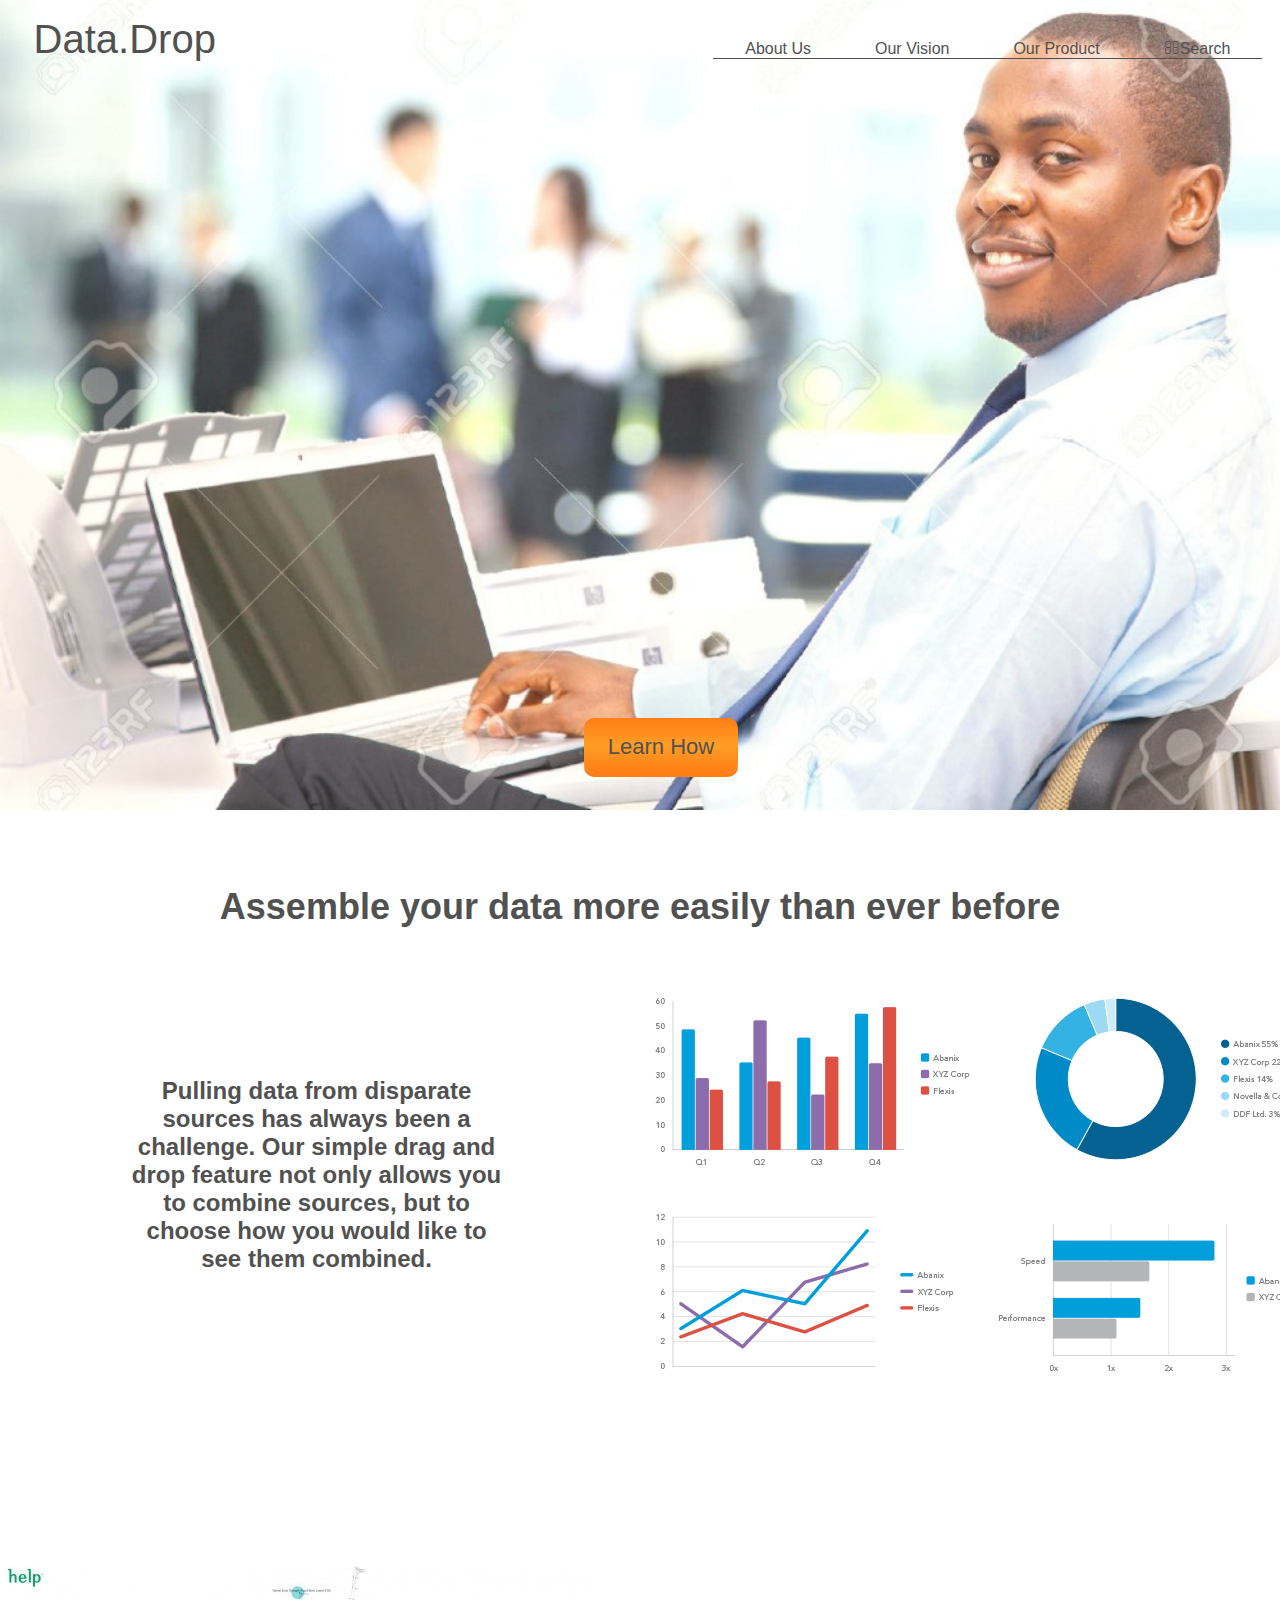
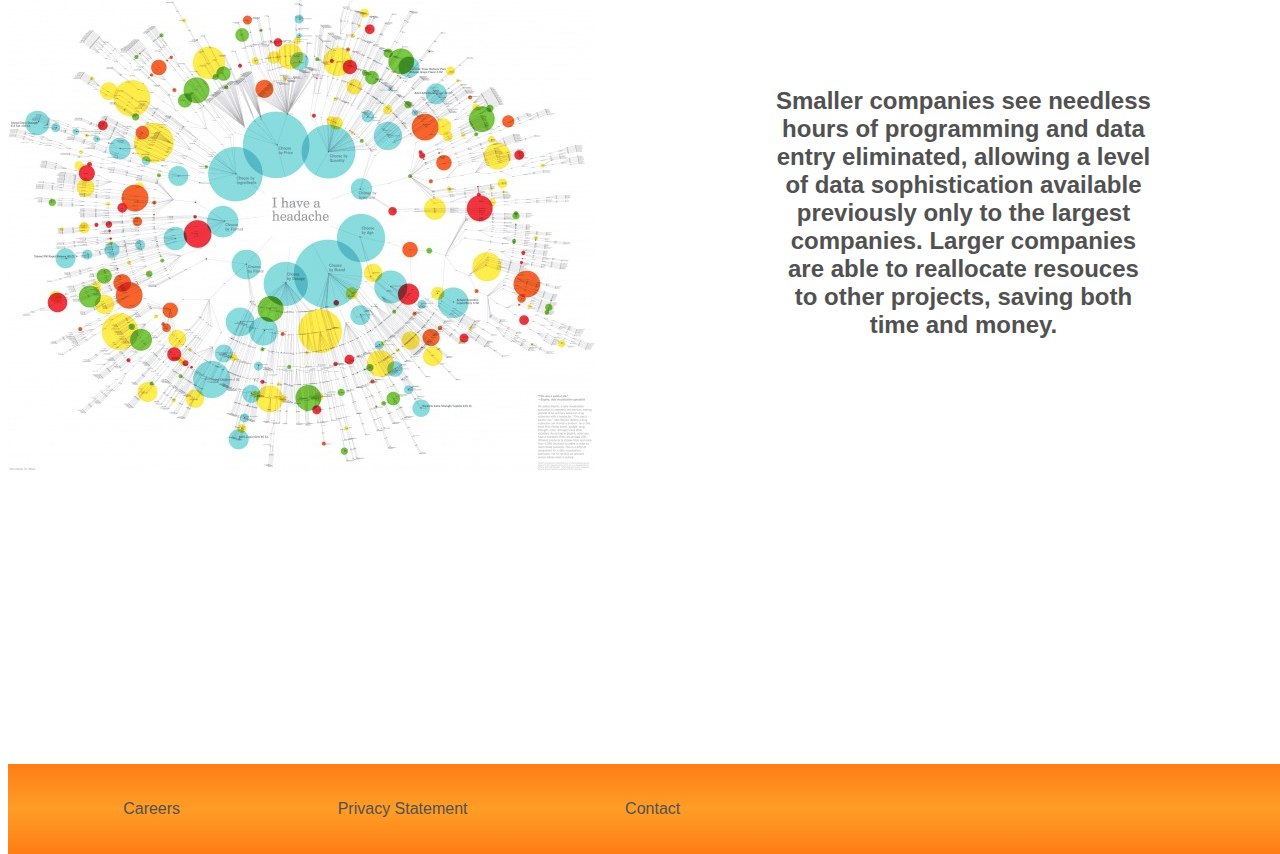
==== commit 0765b60c: "complete landing page except font and minor shading" ====
--- a/index.html
+++ b/index.html
@@ -50,5 +50,13 @@
 
         </section>
 
+        <footer>
+            <ul>
+              <li>Careers</li>
+              <li>Privacy Statement</li>
+              <li>Contact</li>
+            </ul>
+        </footer>
+
   </body>
 </html>
--- a/css/application.css
+++ b/css/application.css
@@ -46,7 +46,9 @@
   margin-right: 2.35765%;
   width: 100%;
   text-align: center;
-  font-size: 1.5em; }
+  font-size: 1.5em;
+  font-family: Audimat3000-Regulier, sans-serif;
+  color: #515151; }
   #info:last-child {
     margin-right: 0; }
 
@@ -57,6 +59,13 @@
   width: 48.82117%; }
   #mid-right:last-child {
     margin-right: 0; }
+  #mid-right h4 {
+    font-family: Audimat3000-Regulier, sans-serif;
+    color: #515151;
+    font-size: 1.5em;
+    text-align: center;
+    margin: 5em auto;
+    padding: 0 5em; }
 
 #mid-left {
   float: left;
@@ -95,6 +104,48 @@
   width: 48.82117%; }
   #bottom-left:last-child {
     margin-right: 0; }
+  #bottom-left h4 {
+    font-family: Audimat3000-Regulier, sans-serif;
+    color: #515151;
+    font-size: 1.5em;
+    text-align: center;
+    margin: 5em auto;
+    padding: 0 5em; }
+
+footer {
+  float: left;
+  display: block;
+  margin-right: 2.35765%;
+  width: 100%;
+  position: absolute;
+  z-index: 3;
+  margin: 260vh auto 0 auto;
+  color: #515151;
+  background: -webkit-linear-gradient(#FF7D15, #FF9D26, #FF7D15);
+  background: -moz-linear-gradient(#FF7D15, #FF9D26, #FF7D15);
+  background: -o-linear-gradient(#FF7D15, #FF9D26, #FF7D15);
+  background: -ms-linear-gradient(#FF7D15, #FF9D26, #FF7D15);
+  background: linear-gradient(#FF7D15, #FF9D26, #FF7D15); }
+  footer:last-child {
+    margin-right: 0; }
+
+footer ul {
+  position: absolute;
+  height: 10vh;
+  width: 100vw;
+  list-style-type: none;
+  padding: 4vh 3vw 0 3vw;
+  background: -webkit-linear-gradient(#FF7D15, #FF9D26, #FF7D15);
+  background: -moz-linear-gradient(#FF7D15, #FF9D26, #FF7D15);
+  background: -o-linear-gradient(#FF7D15, #FF9D26, #FF7D15);
+  background: -ms-linear-gradient(#FF7D15, #FF9D26, #FF7D15);
+  background: linear-gradient(#FF7D15, #FF9D26, #FF7D15); }
+  footer ul li {
+    display: inline;
+    padding: 0 6vw;
+    font-family: Audimat3000-Regulier, sans-serif;
+    font-size: 1em;
+    color: #515151; }
 
 .header {
   position: absolute;
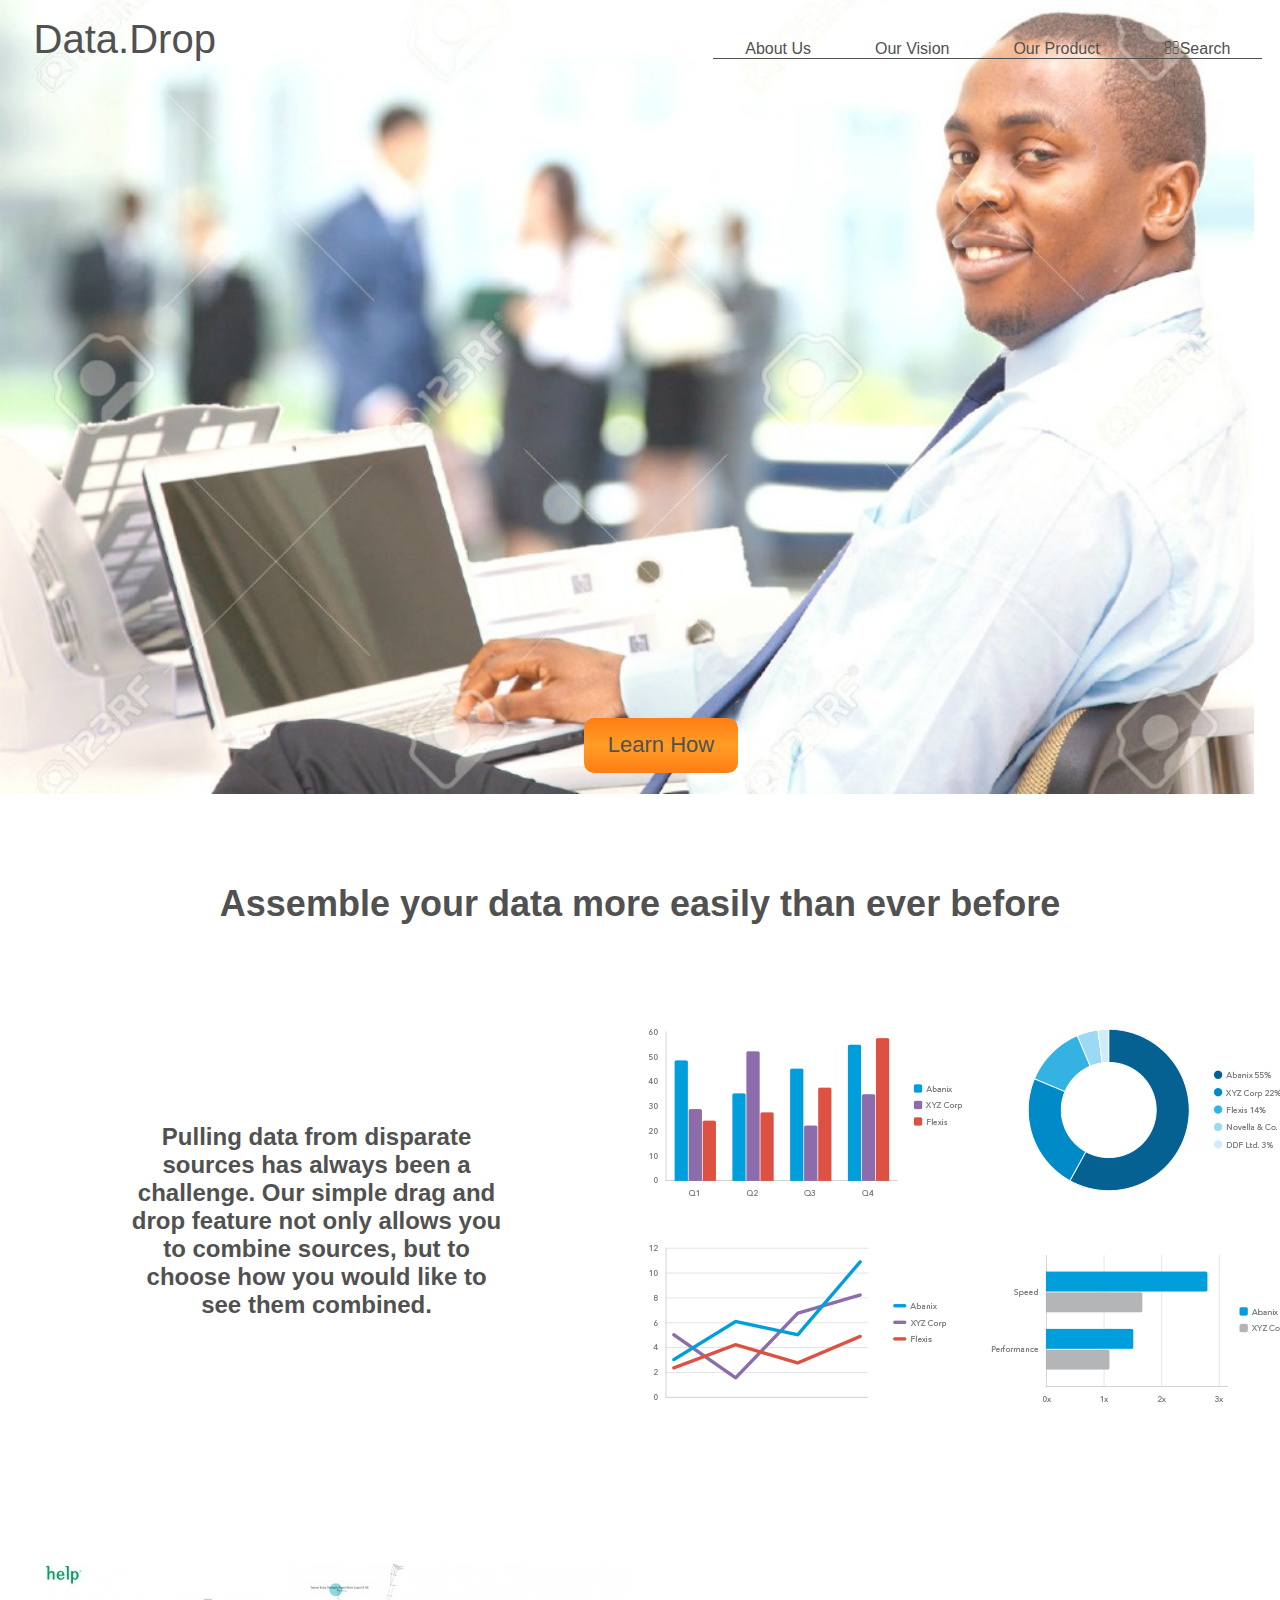
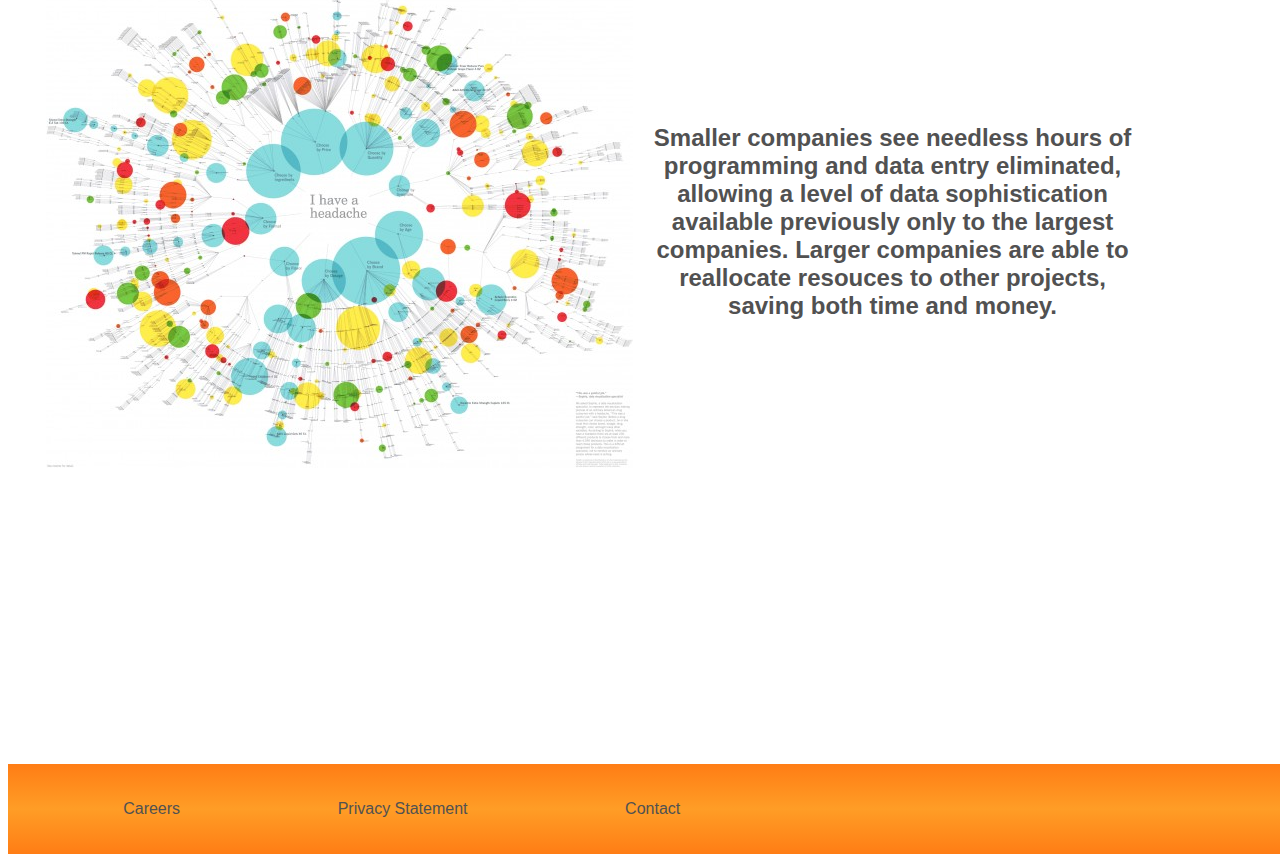
==== commit b6ce8ceb: "complete landing page, mostly" ====
--- a/index.html
+++ b/index.html
@@ -24,12 +24,9 @@
 
             <h1>Make Your Data Work For You</h1>
 
-            <div class="button">Learn How</div>
+            <a href="default.asp"><div class="button1">Learn How</div></a>
 
         </section>
-
-
-            <div id="info"><h2>Assemble your data more easily than ever before</h2></div>
 
 
         <section id="mid-quarter">
@@ -52,9 +49,9 @@
 
         <footer>
             <ul>
-              <li>Careers</li>
-              <li>Privacy Statement</li>
-              <li>Contact</li>
+              <li><a href="default.asp">Careers</a></li>
+              <li><a href="default.asp">Privacy Statement</a></li>
+              <li><a href="default.asp">Contact</a></li>
             </ul>
         </footer>
 
--- a/css/application.css
+++ b/css/application.css
@@ -22,7 +22,7 @@
     position: absolute;
     left: 0px;
     top: 0px;
-    width: 100%;
+    width: 98vw;
     height: auto;
     z-index: 0; }
 
@@ -32,7 +32,7 @@
   margin-right: 2.35765%;
   width: 100%;
   position: relative;
-  margin: 74vh 0vh -6vh 0vh;
+  margin: 85vh 0vh -6vh 0vh;
   background-color: #fff;
   height: 50vh;
   width: 100%;
@@ -44,6 +44,10 @@
   float: left;
   display: block;
   margin-right: 2.35765%;
+  width: 100%;
+  position: absolute;
+  z-index: 1;
+  height: 8vh;
   width: 100%;
   text-align: center;
   font-size: 1.5em;
@@ -56,7 +60,8 @@
   float: left;
   display: block;
   margin-right: 2.35765%;
-  width: 48.82117%; }
+  width: 48.82117%;
+  position: absolute; }
   #mid-right:last-child {
     margin-right: 0; }
   #mid-right h4 {
@@ -64,16 +69,20 @@
     color: #515151;
     font-size: 1.5em;
     text-align: center;
-    margin: 5em auto;
+    margin: 30vh auto;
     padding: 0 5em; }
 
 #mid-left {
   float: left;
   display: block;
   margin-right: 2.35765%;
-  width: 48.82117%; }
+  width: 48.82117%;
+  position: absolute; }
   #mid-left:last-child {
     margin-right: 0; }
+  #mid-left img {
+    position: absolute;
+    margin: 15vh 0 0 50vw; }
 
 #bottom-quarter {
   float: left;
@@ -93,24 +102,29 @@
   float: left;
   display: block;
   margin-right: 2.35765%;
-  width: 48.82117%; }
+  width: 48.82117%;
+  position: absolute; }
   #bottom-right:last-child {
     margin-right: 0; }
+  #bottom-right img {
+    position: absolute;
+    margin-left: 3vw; }
 
 #bottom-left {
   float: left;
   display: block;
   margin-right: 2.35765%;
-  width: 48.82117%; }
+  width: 48.82117%;
+  position: absolute;
+  margin: 5vw 0 0 45vw;
+  padding: 5vw; }
   #bottom-left:last-child {
     margin-right: 0; }
   #bottom-left h4 {
     font-family: Audimat3000-Regulier, sans-serif;
     color: #515151;
     font-size: 1.5em;
-    text-align: center;
-    margin: 5em auto;
-    padding: 0 5em; }
+    text-align: center; }
 
 footer {
   float: left;
@@ -147,6 +161,14 @@
     font-size: 1em;
     color: #515151; }
 
+a:link {
+  color: #515151;
+  text-decoration: none; }
+
+a:hover {
+  color: #aaaaaa;
+  text-decoration: none; }
+
 .header {
   position: absolute;
   z-index: 2;
@@ -179,7 +201,7 @@
   color: #aaaaaa;
   text-decoration: none; }
 
-.button {
+a .button1 {
   position: absolute;
   z-index: 1;
   display: block;
@@ -196,13 +218,13 @@
   background: -o-linear-gradient(#FF7D15, #FF9D26, #FF7D15);
   background: -ms-linear-gradient(#FF7D15, #FF9D26, #FF7D15);
   background: linear-gradient(#FF7D15, #FF9D26, #FF7D15);
-  box-shadow: 0 4px 0 #FF7D15;
-  -webkit-box-shadow: 0 4px 0 #FF7D15;
-  -moz-box-shadow: 0 4px 0 #FF7D15;
-  text-shadow: 0 2px 2px #FF7D15, 0.2;
   margin-top: 70vh;
   margin-left: 45vw;
-  padding: .75em; }
+  padding: .65em; }
+
+a .button1:hover {
+  color: #8D8E8E;
+  border: thin solid #8D8E8E; }
 
 @font-face {
   font-family: "Audimat3000-Regulier";
